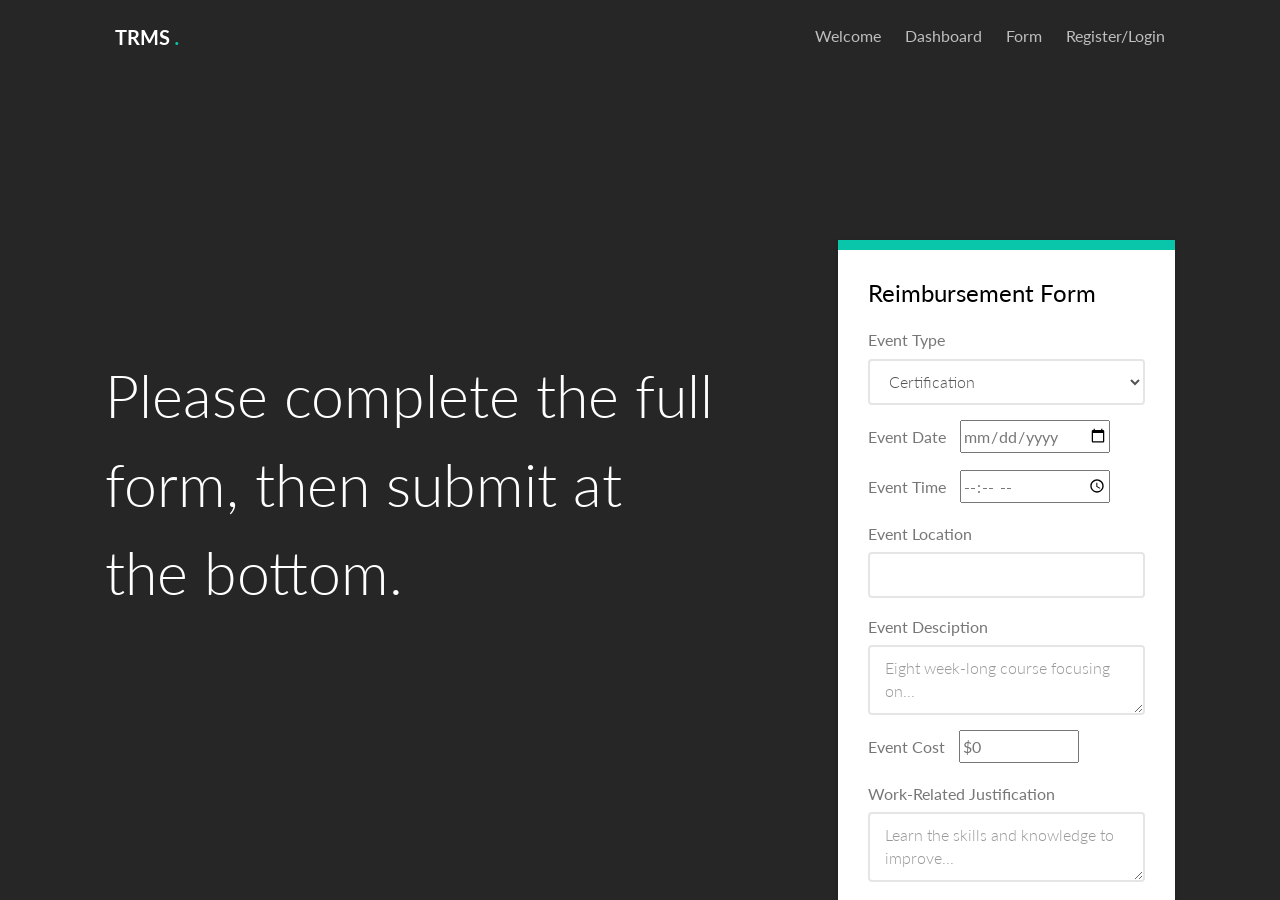
==== src/webapp/form.html @ dc54f85e "Correct Site" ====
<!DOCTYPE HTML>
<!--
	Aesthetic by gettemplates.co
	Twitter: http://twitter.com/gettemplateco
	URL: http://gettemplates.co
-->
<html>

<head>
    <meta charset="utf-8">
    <meta http-equiv="X-UA-Compatible" content="IE=edge">
    <title>TRMS: Reimbursement System</title>
    <meta name="viewport" content="width=device-width, initial-scale=1">
    <meta name="description" content="Free HTML5 Website Template by GetTemplates.co" />
    <meta name="keywords"
        content="free website templates, free html5, free template, free bootstrap, free website template, html5, css3, mobile first, responsive" />
    <meta name="author" content="GetTemplates.co" />

    <link href="https://fonts.googleapis.com/css?family=Lato:300,400,700" rel="stylesheet">

    <!-- Animate.css -->
    <link rel="stylesheet" href="css/animate.css">
    <!-- Icomoon Icon Fonts-->
    <link rel="stylesheet" href="css/icomoon.css">
    <!-- Themify Icons-->
    <link rel="stylesheet" href="css/themify-icons.css">
    <!-- Bootstrap  -->
    <link rel="stylesheet" href="css/bootstrap.css">

    <!-- Theme style  -->
    <link rel="stylesheet" href="css/style.css">

    <!-- Modernizr JS -->
    <script src="js/modernizr-2.6.2.min.js"></script>

</head>

<body style="background-image: url(images/img_bg_2.jpg)">

    <div class="gtco-loader"></div>

    <div id="page">


        <!-- <div class="page-inner"> -->
        <nav class="gtco-nav" role="navigation">
            <div class="gtco-container">

                <div class="row">
                    <div class="col-sm-4 col-xs-12">
                        <div id="gtco-logo"><a href="index.html">TRMS <em>.</em></a></div>
                    </div>
                    <div class="col-xs-8 text-right menu-1">
                        <ul>
                            <li><a href="index.html">Welcome</a></li>
                            <li><a href="destination.html">Dashboard</a></li>
                            <li><a href="form.html">Form</a></li>
                            <li><a href="login.html">Register/Login</a></li>
                        </ul>
                    </div>
                </div>

            </div>
        </nav>

        <header id="gtco-header" class="gtco-cover gtco-cover-md" role="banner">
            <div class="overlay"></div>
            <div class="gtco-container">
                <div class="row">
                    <div class="col-md-12 col-md-offset-0 text-left">
                        <div class="row row-mt-15em">
                            <div class="col-md-7 mt-text animate-box" data-animate-effect="fadeInUp">
                                <h1>Please complete the full form, then submit at the bottom.</h1>
                            </div>
                            <div class="col-md-4 col-md-push-1 animate-box" data-animate-effect="fadeInRight">
                                <div class="form-wrap">
                                    <div class="tab">

                                        <div class="tab-content">
                                            <div class="tab-content-inner active" data-content="signup">
                                                <h3>Reimbursement Form</h3>
                                                <form id="reimbursementForm" action="#">
                                                    <div class="row form-group">
                                                        <div class="col-md-12">
                                                            <label for="eventType">Event Type</label>
                                                            <select name="events" id="eventType" class="form-control">
                                                                <option value="certify">Certification</option>
                                                                <option value="prep">Certification Preparation Classes
                                                                </option>
                                                                <option value="seminar">Seminar</option>
                                                                <option value="training">Technical Training</option>
                                                                <option value="course">University Courses</option>
                                                                <option value="other">Other</option>
                                                            </select>
                                                        </div>
                                                    </div>
                                                    <div class="row form-group">
                                                        <div class="col-md-12">
                                                            <label for="date">Event Date</label>
                                                            <input type="date" id="date"
                                                                style="margin-left: 10px; width: 150px;" required>
                                                            <script>
                                                                date.min = new Date().toISOString().split("T")[0];
                                                            </script>
                                                        </div>
                                                    </div>
                                                    <div class="row form-group">
                                                        <div class="col-md-12">
                                                            <label for="time">Event Time</label>
                                                            <input type="time" id="time"
                                                                style="margin-left: 10px; width: 150px;" required>
                                                        </div>
                                                    </div>
                                                    <div class="row form-group">
                                                        <div class="col-md-12">
                                                            <label for="location">Event Location</label>
                                                            <input type="text" id="location" maxlength="500"
                                                                class="form-control" required>
                                                        </div>
                                                    </div>
                                                    <div class="row form-group">
                                                        <div class="col-md-12">
                                                            <label for="description">Event Desciption</label>
                                                            <textarea id="description"
                                                                placeholder="Eight week-long course focusing on..."
                                                                style="resize: vertical;" maxlength="500"
                                                                class="form-control" required></textarea>
                                                        </div>
                                                    </div>
                                                    <div class="row form-group">
                                                        <div class="col-md-12">
                                                            <label for="cost">Event Cost</label>
                                                            <input type="number" id="cost" placeholder="$0" min="0"
                                                                onchange="estimateCost()"
                                                                style="margin-left: 10px; width: 120px;" required />
                                                            <label id="estimate"></label>
                                                        </div>
                                                    </div>
                                                    <div class="row form-group">
                                                        <div class="col-md-12">
                                                            <label for="justify">Work-Related Justification</label>
                                                            <textarea id="justify"
                                                                placeholder="Learn the skills and knowledge to improve..."
                                                                style="resize: vertical;" maxlength="300"
                                                                class="form-control" required></textarea>
                                                        </div>
                                                    </div>
                                                    <div class="row form-group">
                                                        <div class="col-md-12">
                                                            <label for="gradeFormat">Grading Format</label>
                                                            <textarea id="gradeFormat"
                                                                placeholder="Passing grade is 80%... &#10Grade is pass/fail..."
                                                                style="resize: vertical;" maxlength="100"
                                                                class="form-control" required></textarea>
                                                        </div>
                                                    </div>
                                                    <div class="row form-group">
                                                        <div class="col-md-12">
                                                            <label for="missed">Amount of Work Missed</label>
                                                            <textarea id="missed"
                                                                placeholder="Four days... &#10Every Tuesday for two hours..."
                                                                style="resize: vertical;" maxlength="100"
                                                                class="form-control"></textarea>
                                                        </div>
                                                    </div>
                                                    <div class="row form-group">
                                                        <div class="col-md-12">
                                                            <label for="file">Event Attachment</label>
                                                            <input type="file" id="eventFile" accept=".pdf, .png, .jpeg, .txt, .doc">
                                                        </div>
                                                    </div>
                                                    <div class="row form-group">
                                                            <div class="col-md-12">
                                                                <label for="file">Attach Approvals</label>
                                                                <input type="file" id="file" accept=".msg">
                                                                <label for="approval">Approval Type</label>
                                                                <select id="approval" class="form-control">
                                                                    <option value="sup">Supervisor</option>
                                                                    <option value="dept">Department Head</option>
                                                                    <option value="benco">Benefit Coordinator</option>
                                                                </select>
                                                            </div>
                                                        </div>
                                                    <div class="row form-group">
                                                        <div class="col-md-12">
                                                            <input type="submit" id="submitForm" class="btn btn-primary btn-block"
                                                                value="Submit">
                                                        </div>
                                                    </div>
                                                    <div class="row form-group">
                                                            <div class="col-md-12">
                                                                <p id="errors" style="color: red"></p>
                                                            </div>
                                                        </div>
                                                </form>
                                            </div>
                                        </div>
                                    </div>
                                </div>
                            </div>
                        </div>
                    </div>
                </div>
            </div>
            <br /><br />
        </header>
    </div>

    <!-- Main -->
    <script src="js/TRMSForm.js"></script>

    <!-- jQuery -->
    <script src="js/jquery.min.js"></script>
    <!-- jQuery Easing -->
    <script src="js/jquery.easing.1.3.js"></script>
    <!-- Bootstrap -->
    <script src="js/bootstrap.min.js"></script>
    <!-- Waypoints -->
    <script src="js/jquery.waypoints.min.js"></script>
    <!-- Carousel -->
    <script src="js/owl.carousel.min.js"></script>
    <!-- countTo -->
    <script src="js/jquery.countTo.js"></script>

    <!-- Stellar Parallax -->
    <script src="js/jquery.stellar.min.js"></script>

    <!-- Magnific Popup -->
    <script src="js/jquery.magnific-popup.min.js"></script>
    <script src="js/magnific-popup-options.js"></script>

    <!-- Datepicker -->
    <script src="js/bootstrap-datepicker.min.js"></script>

    <!-- Main -->
    <script src="js/main.js"></script>

</body>

</html>
---- src/webapp/css/icomoon.css ----
@font-face {
  font-family: 'icomoon';
  src:  url('../fonts/icomoon/icomoon.eot?6iuir');
  src:  url('../fonts/icomoon/icomoon.eot?6iuir#iefix') format('embedded-opentype'),
    url('../fonts/icomoon/icomoon.ttf?6iuir') format('truetype'),
    url('../fonts/icomoon/icomoon.woff?6iuir') format('woff'),
    url('../fonts/icomoon/icomoon.svg?6iuir#icomoon') format('svg');
  font-weight: normal;
  font-style: normal;
}

[class^="icon-"], [class*=" icon-"] {
  /* use !important to prevent issues with browser extensions that change fonts */
  font-family: 'icomoon' !important;
  speak: none;
  font-style: normal;
  font-weight: normal;
  font-variant: normal;
  text-transform: none;
  line-height: 1;

  /* Better Font Rendering =========== */
  -webkit-font-smoothing: antialiased;
  -moz-osx-font-smoothing: grayscale;
}

.icon-eye:before {
  content: "\e000";
}
.icon-paper-clip:before {
  content: "\e001";
}
.icon-mail:before {
  content: "\e002";
}
.icon-toggle:before {
  content: "\e003";
}
.icon-layout:before {
  content: "\e004";
}
.icon-link:before {
  content: "\e005";
}
.icon-bell:before {
  content: "\e006";
}
.icon-lock:before {
  content: "\e007";
}
.icon-unlock:before {
  content: "\e008";
}
.icon-ribbon:before {
  content: "\e009";
}
.icon-image:before {
  content: "\e010";
}
.icon-signal:before {
  content: "\e011";
}
.icon-target:before {
  content: "\e012";
}
.icon-clipboard:before {
  content: "\e013";
}
.icon-clock:before {
  content: "\e014";
}
.icon-watch:before {
  content: "\e015";
}
.icon-air-play:before {
  content: "\e016";
}
.icon-camera:before {
  content: "\e017";
}
.icon-video:before {
  content: "\e018";
}
.icon-disc:before {
  content: "\e019";
}
.icon-printer:before {
  content: "\e020";
}
.icon-monitor:before {
  content: "\e021";
}
.icon-server:before {
  content: "\e022";
}
.icon-cog:before {
  content: "\e023";
}
.icon-heart:before {
  content: "\e024";
}
.icon-paragraph:before {
  content: "\e025";
}
.icon-align-justify:before {
  content: "\e026";
}
.icon-align-left:before {
  content: "\e027";
}
.icon-align-center:before {
  content: "\e028";
}
.icon-align-right:before {
  content: "\e029";
}
.icon-book:before {
  content: "\e030";
}
.icon-layers:before {
  content: "\e031";
}
.icon-stack:before {
  content: "\e032";
}
.icon-stack-2:before {
  content: "\e033";
}
.icon-paper:before {
  content: "\e034";
}
.icon-paper-stack:before {
  content: "\e035";
}
.icon-search:before {
  content: "\e036";
}
.icon-zoom-in:before {
  content: "\e037";
}
.icon-zoom-out:before {
  content: "\e038";
}
.icon-reply:before {
  content: "\e039";
}
.icon-circle-plus:before {
  content: "\e040";
}
.icon-circle-minus:before {
  content: "\e041";
}
.icon-circle-check:before {
  content: "\e042";
}
.icon-circle-cross:before {
  content: "\e043";
}
.icon-square-plus:before {
  content: "\e044";
}
.icon-square-minus:before {
  content: "\e045";
}
.icon-square-check:before {
  content: "\e046";
}
.icon-square-cross:before {
  content: "\e047";
}
.icon-microphone:before {
  content: "\e048";
}
.icon-record:before {
  content: "\e049";
}
.icon-skip-back:before {
  content: "\e050";
}
.icon-rewind:before {
  content: "\e051";
}
.icon-play:before {
  content: "\e052";
}
.icon-pause:before {
  content: "\e053";
}
.icon-stop:before {
  content: "\e054";
}
.icon-fast-forward:before {
  content: "\e055";
}
.icon-skip-forward:before {
  content: "\e056";
}
.icon-shuffle:before {
  content: "\e057";
}
.icon-repeat:before {
  content: "\e058";
}
.icon-folder:before {
  content: "\e059";
}
.icon-umbrella:before {
  content: "\e060";
}
.icon-moon:before {
  content: "\e061";
}
.icon-thermometer:before {
  content: "\e062";
}
.icon-drop:before {
  content: "\e063";
}
.icon-sun:before {
  content: "\e064";
}
.icon-cloud:before {
  content: "\e065";
}
.icon-cloud-upload:before {
  content: "\e066";
}
.icon-cloud-download:before {
  content: "\e067";
}
.icon-upload:before {
  content: "\e068";
}
.icon-download:before {
  content: "\e069";
}
.icon-location:before {
  content: "\e070";
}
.icon-location-2:before {
  content: "\e071";
}
.icon-map:before {
  content: "\e072";
}
.icon-battery:before {
  content: "\e073";
}
.icon-head:before {
  content: "\e074";
}
.icon-briefcase:before {
  content: "\e075";
}
.icon-speech-bubble:before {
  content: "\e076";
}
.icon-anchor:before {
  content: "\e077";
}
.icon-globe:before {
  content: "\e078";
}
.icon-box:before {
  content: "\e079";
}
.icon-reload:before {
  content: "\e080";
}
.icon-share:before {
  content: "\e081";
}
.icon-marquee:before {
  content: "\e082";
}
.icon-marquee-plus:before {
  content: "\e083";
}
.icon-marquee-minus:before {
  content: "\e084";
}
.icon-tag:before {
  content: "\e085";
}
.icon-power:before {
  content: "\e086";
}
.icon-command:before {
  content: "\e087";
}
.icon-alt:before {
  content: "\e088";
}
.icon-esc:before {
  content: "\e089";
}
.icon-bar-graph:before {
  content: "\e090";
}
.icon-bar-graph-2:before {
  content: "\e091";
}
.icon-pie-graph:before {
  content: "\e092";
}
.icon-star:before {
  content: "\e093";
}
.icon-arrow-left:before {
  content: "\e094";
}
.icon-arrow-right:before {
  content: "\e095";
}
.icon-arrow-up:before {
  content: "\e096";
}
.icon-arrow-down:before {
  content: "\e097";
}
.icon-volume:before {
  content: "\e098";
}
.icon-mute:before {
  content: "\e099";
}
.icon-content-right:before {
  content: "\e100";
}
.icon-content-left:before {
  content: "\e101";
}
.icon-grid:before {
  content: "\e102";
}
.icon-grid-2:before {
  content: "\e103";
}
.icon-columns:before {
  content: "\e104";
}
.icon-loader:before {
  content: "\e105";
}
.icon-bag:before {
  content: "\e106";
}
.icon-ban:before {
  content: "\e107";
}
.icon-flag:before {
  content: "\e108";
}
.icon-trash:before {
  content: "\e109";
}
.icon-expand:before {
  content: "\e110";
}
.icon-contract:before {
  content: "\e111";
}
.icon-maximize:before {
  content: "\e112";
}
.icon-minimize:before {
  content: "\e113";
}
.icon-plus:before {
  content: "\e114";
}
.icon-minus:before {
  content: "\e115";
}
.icon-check:before {
  content: "\e116";
}
.icon-cross:before {
  content: "\e117";
}
.icon-move:before {
  content: "\e118";
}
.icon-delete:before {
  content: "\e119";
}
.icon-menu:before {
  content: "\e120";
}
.icon-archive:before {
  content: "\e121";
}
.icon-inbox:before {
  content: "\e122";
}
.icon-outbox:before {
  content: "\e123";
}
.icon-file:before {
  content: "\e124";
}
.icon-file-add:before {
  content: "\e125";
}
.icon-file-subtract:before {
  content: "\e126";
}
.icon-help:before {
  content: "\e127";
}
.icon-open:before {
  content: "\e128";
}
.icon-ellipsis:before {
  content: "\e129";
}
.icon-add-to-list:before {
  content: "\e900";
}
.icon-classic-computer:before {
  content: "\e901";
}
.icon-controller-fast-backward:before {
  content: "\e902";
}
.icon-creative-commons-attribution:before {
  content: "\e903";
}
.icon-creative-commons-noderivs:before {
  content: "\e904";
}
.icon-creative-commons-noncommercial-eu:before {
  content: "\e905";
}
.icon-creative-commons-noncommercial-us:before {
  content: "\e906";
}
.icon-creative-commons-public-domain:before {
  content: "\e907";
}
.icon-creative-commons-remix:before {
  content: "\e908";
}
.icon-creative-commons-share:before {
  content: "\e909";
}
.icon-creative-commons-sharealike:before {
  content: "\e90a";
}
.icon-creative-commons:before {
  content: "\e90b";
}
.icon-document-landscape:before {
  content: "\e90c";
}
.icon-remove-user:before {
  content: "\e90d";
}
.icon-warning:before {
  content: "\e90e";
}
.icon-arrow-bold-down:before {
  content: "\e90f";
}
.icon-arrow-bold-left:before {
  content: "\e910";
}
.icon-arrow-bold-right:before {
  content: "\e911";
}
.icon-arrow-bold-up:before {
  content: "\e912";
}
.icon-arrow-down2:before {
  content: "\e913";
}
.icon-arrow-left2:before {
  content: "\e914";
}
.icon-arrow-long-down:before {
  content: "\e915";
}
.icon-arrow-long-left:before {
  content: "\e916";
}
.icon-arrow-long-right:before {
  content: "\e917";
}
.icon-arrow-long-up:before {
  content: "\e918";
}
.icon-arrow-right2:before {
  content: "\e919";
}
.icon-arrow-up2:before {
  content: "\e91a";
}
.icon-arrow-with-circle-down:before {
  content: "\e91b";
}
.icon-arrow-with-circle-left:before {
  content: "\e91c";
}
.icon-arrow-with-circle-right:before {
  content: "\e91d";
}
.icon-arrow-with-circle-up:before {
  content: "\e91e";
}
.icon-bookmark:before {
  content: "\e91f";
}
.icon-bookmarks:before {
  content: "\e920";
}
.icon-chevron-down:before {
  content: "\e921";
}
.icon-chevron-left:before {
  content: "\e922";
}
.icon-chevron-right:before {
  content: "\e923";
}
.icon-chevron-small-down:before {
  content: "\e924";
}
.icon-chevron-small-left:before {
  content: "\e925";
}
.icon-chevron-small-right:before {
  content: "\e926";
}
.icon-chevron-small-up:before {
  content: "\e927";
}
.icon-chevron-thin-down:before {
  content: "\e928";
}
.icon-chevron-thin-left:before {
  content: "\e929";
}
.icon-chevron-thin-right:before {
  content: "\e92a";
}
.icon-chevron-thin-up:before {
  content: "\e92b";
}
.icon-chevron-up:before {
  content: "\e92c";
}
.icon-chevron-with-circle-down:before {
  content: "\e92d";
}
.icon-chevron-with-circle-left:before {
  content: "\e92e";
}
.icon-chevron-with-circle-right:before {
  content: "\e92f";
}
.icon-chevron-with-circle-up:before {
  content: "\e930";
}
.icon-cloud2:before {
  content: "\e931";
}
.icon-controller-fast-forward:before {
  content: "\e932";
}
.icon-controller-jump-to-start:before {
  content: "\e933";
}
.icon-controller-next:before {
  content: "\e934";
}
.icon-controller-paus:before {
  content: "\e935";
}
.icon-controller-play:before {
  content: "\e936";
}
.icon-controller-record:before {
  content: "\e937";
}
.icon-controller-stop:before {
  content: "\e938";
}
.icon-controller-volume:before {
  content: "\e939";
}
.icon-dot-single:before {
  content: "\e93a";
}
.icon-dots-three-horizontal:before {
  content: "\e93b";
}
.icon-dots-three-vertical:before {
  content: "\e93c";
}
.icon-dots-two-horizontal:before {
  content: "\e93d";
}
.icon-dots-two-vertical:before {
  content: "\e93e";
}
.icon-download2:before {
  content: "\e93f";
}
.icon-emoji-flirt:before {
  content: "\e940";
}
.icon-flow-branch:before {
  content: "\e941";
}
.icon-flow-cascade:before {
  content: "\e942";
}
.icon-flow-line:before {
  content: "\e943";
}
.icon-flow-parallel:before {
  content: "\e944";
}
.icon-flow-tree:before {
  content: "\e945";
}
.icon-install:before {
  content: "\e946";
}
.icon-layers2:before {
  content: "\e947";
}
.icon-open-book:before {
  content: "\e948";
}
.icon-resize-100:before {
  content: "\e949";
}
.icon-resize-full-screen:before {
  content: "\e94a";
}
.icon-save:before {
  content: "\e94b";
}
.icon-select-arrows:before {
  content: "\e94c";
}
.icon-sound-mute:before {
  content: "\e94d";
}
.icon-sound:before {
  content: "\e94e";
}
.icon-trash2:before {
  content: "\e94f";
}
.icon-triangle-down:before {
  content: "\e950";
}
.icon-triangle-left:before {
  content: "\e951";
}
.icon-triangle-right:before {
  content: "\e952";
}
.icon-triangle-up:before {
  content: "\e953";
}
.icon-uninstall:before {
  content: "\e954";
}
.icon-upload-to-cloud:before {
  content: "\e955";
}
.icon-upload2:before {
  content: "\e956";
}
.icon-add-user:before {
  content: "\e957";
}
.icon-address:before {
  content: "\e958";
}
.icon-adjust:before {
  content: "\e959";
}
.icon-air:before {
  content: "\e95a";
}
.icon-aircraft-landing:before {
  content: "\e95b";
}
.icon-aircraft-take-off:before {
  content: "\e95c";
}
.icon-aircraft:before {
  content: "\e95d";
}
.icon-align-bottom:before {
  content: "\e95e";
}
.icon-align-horizontal-middle:before {
  content: "\e95f";
}
.icon-align-left2:before {
  content: "\e960";
}
.icon-align-right2:before {
  content: "\e961";
}
.icon-align-top:before {
  content: "\e962";
}
.icon-align-vertical-middle:before {
  content: "\e963";
}
.icon-archive2:before {
  content: "\e964";
}
.icon-area-graph:before {
  content: "\e965";
}
.icon-attachment:before {
  content: "\e966";
}
.icon-awareness-ribbon:before {
  content: "\e967";
}
.icon-back-in-time:before {
  content: "\e968";
}
.icon-back:before {
  content: "\e969";
}
.icon-bar-graph2:before {
  content: "\e96a";
}
.icon-battery2:before {
  content: "\e96b";
}
.icon-beamed-note:before {
  content: "\e96c";
}
.icon-bell2:before {
  content: "\e96d";
}
.icon-blackboard:before {
  content: "\e96e";
}
.icon-block:before {
  content: "\e96f";
}
.icon-book2:before {
  content: "\e970";
}
.icon-bowl:before {
  content: "\e971";
}
.icon-box2:before {
  content: "\e972";
}
.icon-briefcase2:before {
  content: "\e973";
}
.icon-browser:before {
  content: "\e974";
}
.icon-brush:before {
  content: "\e975";
}
.icon-bucket:before {
  content: "\e976";
}
.icon-cake:before {
  content: "\e977";
}
.icon-calculator:before {
  content: "\e978";
}
.icon-calendar:before {
  content: "\e979";
}
.icon-camera2:before {
  content: "\e97a";
}
.icon-ccw:before {
  content: "\e97b";
}
.icon-chat:before {
  content: "\e97c";
}
.icon-check2:before {
  content: "\e97d";
}
.icon-circle-with-cross:before {
  content: "\e97e";
}
.icon-circle-with-minus:before {
  content: "\e97f";
}
.icon-circle-with-plus:before {
  content: "\e980";
}
.icon-circle:before {
  content: "\e981";
}
.icon-circular-graph:before {
  content: "\e982";
}
.icon-clapperboard:before {
  content: "\e983";
}
.icon-clipboard2:before {
  content: "\e984";
}
.icon-clock2:before {
  content: "\e985";
}
.icon-code:before {
  content: "\e986";
}
.icon-cog2:before {
  content: "\e987";
}
.icon-colours:before {
  content: "\e988";
}
.icon-compass:before {
  content: "\e989";
}
.icon-copy:before {
  content: "\e98a";
}
.icon-credit-card:before {
  content: "\e98b";
}
.icon-credit:before {
  content: "\e98c";
}
.icon-cross2:before {
  content: "\e98d";
}
.icon-cup:before {
  content: "\e98e";
}
.icon-cw:before {
  content: "\e98f";
}
.icon-cycle:before {
  content: "\e990";
}
.icon-database:before {
  content: "\e991";
}
.icon-dial-pad:before {
  content: "\e992";
}
.icon-direction:before {
  content: "\e993";
}
.icon-document:before {
  content: "\e994";
}
.icon-documents:before {
  content: "\e995";
}
.icon-drink:before {
  content: "\e996";
}
.icon-drive:before {
  content: "\e997";
}
.icon-drop2:before {
  content: "\e998";
}
.icon-edit:before {
  content: "\e999";
}
.icon-email:before {
  content: "\e99a";
}
.icon-emoji-happy:before {
  content: "\e99b";
}
.icon-emoji-neutral:before {
  content: "\e99c";
}
.icon-emoji-sad:before {
  content: "\e99d";
}
.icon-erase:before {
  content: "\e99e";
}
.icon-eraser:before {
  content: "\e99f";
}
.icon-export:before {
  content: "\e9a0";
}
.icon-eye2:before {
  content: "\e9a1";
}
.icon-feather:before {
  content: "\e9a2";
}
.icon-flag2:before {
  content: "\e9a3";
}
.icon-flash:before {
  content: "\e9a4";
}
.icon-flashlight:before {
  content: "\e9a5";
}
.icon-flat-brush:before {
  content: "\e9a6";
}
.icon-folder-images:before {
  content: "\e9a7";
}
.icon-folder-music:before {
  content: "\e9a8";
}
.icon-folder-video:before {
  content: "\e9a9";
}
.icon-folder2:before {
  content: "\e9aa";
}
.icon-forward:before {
  content: "\e9ab";
}
.icon-funnel:before {
  content: "\e9ac";
}
.icon-game-controller:before {
  content: "\e9ad";
}
.icon-gauge:before {
  content: "\e9ae";
}
.icon-globe2:before {
  content: "\e9af";
}
.icon-graduation-cap:before {
  content: "\e9b0";
}
.icon-grid2:before {
  content: "\e9b1";
}
.icon-hair-cross:before {
  content: "\e9b2";
}
.icon-hand:before {
  content: "\e9b3";
}
.icon-heart-outlined:before {
  content: "\e9b4";
}
.icon-heart2:before {
  content: "\e9b5";
}
.icon-help-with-circle:before {
  content: "\e9b6";
}
.icon-help2:before {
  content: "\e9b7";
}
.icon-home:before {
  content: "\e9b8";
}
.icon-hour-glass:before {
  content: "\e9b9";
}
.icon-image-inverted:before {
  content: "\e9ba";
}
.icon-image2:before {
  content: "\e9bb";
}
.icon-images:before {
  content: "\e9bc";
}
.icon-inbox2:before {
  content: "\e9bd";
}
.icon-infinity:before {
  content: "\e9be";
}
.icon-info-with-circle:before {
  content: "\e9bf";
}
.icon-info:before {
  content: "\e9c0";
}
.icon-key:before {
  content: "\e9c1";
}
.icon-keyboard:before {
  content: "\e9c2";
}
.icon-lab-flask:before {
  content: "\e9c3";
}
.icon-landline:before {
  content: "\e9c4";
}
.icon-language:before {
  content: "\e9c5";
}
.icon-laptop:before {
  content: "\e9c6";
}
.icon-leaf:before {
  content: "\e9c7";
}
.icon-level-down:before {
  content: "\e9c8";
}
.icon-level-up:before {
  content: "\e9c9";
}
.icon-lifebuoy:before {
  content: "\e9ca";
}
.icon-light-bulb:before {
  content: "\e9cb";
}
.icon-light-down:before {
  content: "\e9cc";
}
.icon-light-up:before {
  content: "\e9cd";
}
.icon-line-graph:before {
  content: "\e9ce";
}
.icon-link2:before {
  content: "\e9cf";
}
.icon-list:before {
  content: "\e9d0";
}
.icon-location-pin:before {
  content: "\e9d1";
}
.icon-location2:before {
  content: "\e9d2";
}
.icon-lock-open:before {
  content: "\e9d3";
}
.icon-lock2:before {
  content: "\e9d4";
}
.icon-log-out:before {
  content: "\e9d5";
}
.icon-login:before {
  content: "\e9d6";
}
.icon-loop:before {
  content: "\e9d7";
}
.icon-magnet:before {
  content: "\e9d8";
}
.icon-magnifying-glass:before {
  content: "\e9d9";
}
.icon-mail2:before {
  content: "\e9da";
}
.icon-man:before {
  content: "\e9db";
}
.icon-map2:before {
  content: "\e9dc";
}
.icon-mask:before {
  content: "\e9dd";
}
.icon-medal:before {
  content: "\e9de";
}
.icon-megaphone:before {
  content: "\e9df";
}
.icon-menu2:before {
  content: "\e9e0";
}
.icon-message:before {
  content: "\e9e1";
}
.icon-mic:before {
  content: "\e9e2";
}
.icon-minus2:before {
  content: "\e9e3";
}
.icon-mobile:before {
  content: "\e9e4";
}
.icon-modern-mic:before {
  content: "\e9e5";
}
.icon-moon2:before {
  content: "\e9e6";
}
.icon-mouse:before {
  content: "\e9e7";
}
.icon-music:before {
  content: "\e9e8";
}
.icon-network:before {
  content: "\e9e9";
}
.icon-new-message:before {
  content: "\e9ea";
}
.icon-new:before {
  content: "\e9eb";
}
.icon-news:before {
  content: "\e9ec";
}
.icon-note:before {
  content: "\e9ed";
}
.icon-notification:before {
  content: "\e9ee";
}
.icon-old-mobile:before {
  content: "\e9ef";
}
.icon-old-phone:before {
  content: "\e9f0";
}
.icon-palette:before {
  content: "\e9f1";
}
.icon-paper-plane:before {
  content: "\e9f2";
}
.icon-pencil:before {
  content: "\e9f3";
}
.icon-phone:before {
  content: "\e9f4";
}
.icon-pie-chart:before {
  content: "\e9f5";
}
.icon-pin:before {
  content: "\e9f6";
}
.icon-plus2:before {
  content: "\e9f7";
}
.icon-popup:before {
  content: "\e9f8";
}
.icon-power-plug:before {
  content: "\e9f9";
}
.icon-price-ribbon:before {
  content: "\e9fa";
}
.icon-price-tag:before {
  content: "\e9fb";
}
.icon-print:before {
  content: "\e9fc";
}
.icon-progress-empty:before {
  content: "\e9fd";
}
.icon-progress-full:before {
  content: "\e9fe";
}
.icon-progress-one:before {
  content: "\e9ff";
}
.icon-progress-two:before {
  content: "\ea00";
}
.icon-publish:before {
  content: "\ea01";
}
.icon-quote:before {
  content: "\ea02";
}
.icon-radio:before {
  content: "\ea03";
}
.icon-reply-all:before {
  content: "\ea04";
}
.icon-reply2:before {
  content: "\ea05";
}
.icon-retweet:before {
  content: "\ea06";
}
.icon-rocket:before {
  content: "\ea07";
}
.icon-round-brush:before {
  content: "\ea08";
}
.icon-rss:before {
  content: "\ea09";
}
.icon-ruler:before {
  content: "\ea0a";
}
.icon-scissors:before {
  content: "\ea0b";
}
.icon-share-alternitive:before {
  content: "\ea0c";
}
.icon-share2:before {
  content: "\ea0d";
}
.icon-shareable:before {
  content: "\ea0e";
}
.icon-shield:before {
  content: "\ea0f";
}
.icon-shop:before {
  content: "\ea10";
}
.icon-shopping-bag:before {
  content: "\ea11";
}
.icon-shopping-basket:before {
  content: "\ea12";
}
.icon-shopping-cart:before {
  content: "\ea13";
}
.icon-shuffle2:before {
  content: "\ea14";
}
.icon-signal2:before {
  content: "\ea15";
}
.icon-sound-mix:before {
  content: "\ea16";
}
.icon-sports-club:before {
  content: "\ea17";
}
.icon-spreadsheet:before {
  content: "\ea18";
}
.icon-squared-cross:before {
  content: "\ea19";
}
.icon-squared-minus:before {
  content: "\ea1a";
}
.icon-squared-plus:before {
  content: "\ea1b";
}
.icon-star-outlined:before {
  content: "\ea1c";
}
.icon-star2:before {
  content: "\ea1d";
}
.icon-stopwatch:before {
  content: "\ea1e";
}
.icon-suitcase:before {
  content: "\ea1f";
}
.icon-swap:before {
  content: "\ea20";
}
.icon-sweden:before {
  content: "\ea21";
}
.icon-switch:before {
  content: "\ea22";
}
.icon-tablet:before {
  content: "\ea23";
}
.icon-tag2:before {
  content: "\ea24";
}
.icon-text-document-inverted:before {
  content: "\ea25";
}
.icon-text-document:before {
  content: "\ea26";
}
.icon-text:before {
  content: "\ea27";
}
.icon-thermometer2:before {
  content: "\ea28";
}
.icon-thumbs-down:before {
  content: "\ea29";
}
.icon-thumbs-up:before {
  content: "\ea2a";
}
.icon-thunder-cloud:before {
  content: "\ea2b";
}
.icon-ticket:before {
  content: "\ea2c";
}
.icon-time-slot:before {
  content: "\ea2d";
}
.icon-tools:before {
  content: "\ea2e";
}
.icon-traffic-cone:before {
  content: "\ea2f";
}
.icon-tree:before {
  content: "\ea30";
}
.icon-trophy:before {
  content: "\ea31";
}
.icon-tv:before {
  content: "\ea32";
}
.icon-typing:before {
  content: "\ea33";
}
.icon-unread:before {
  content: "\ea34";
}
.icon-untag:before {
  content: "\ea35";
}
.icon-user:before {
  content: "\ea36";
}
.icon-users:before {
  content: "\ea37";
}
.icon-v-card:before {
  content: "\ea38";
}
.icon-video2:before {
  content: "\ea39";
}
.icon-vinyl:before {
  content: "\ea3a";
}
.icon-voicemail:before {
  content: "\ea3b";
}
.icon-wallet:before {
  content: "\ea3c";
}
.icon-water:before {
  content: "\ea3d";
}
.icon-px-with-circle:before {
  content: "\ea3e";
}
.icon-px:before {
  content: "\ea3f";
}
.icon-basecamp:before {
  content: "\ea40";
}
.icon-behance:before {
  content: "\ea41";
}
.icon-creative-cloud:before {
  content: "\ea42";
}
.icon-dropbox:before {
  content: "\ea43";
}
.icon-evernote:before {
  content: "\ea44";
}
.icon-flattr:before {
  content: "\ea45";
}
.icon-foursquare:before {
  content: "\ea46";
}
.icon-google-drive:before {
  content: "\ea47";
}
.icon-google-hangouts:before {
  content: "\ea48";
}
.icon-grooveshark:before {
  content: "\ea49";
}
.icon-icloud:before {
  content: "\ea4a";
}
.icon-mixi:before {
  content: "\ea4b";
}
.icon-onedrive:before {
  content: "\ea4c";
}
.icon-paypal:before {
  content: "\ea4d";
}
.icon-picasa:before {
  content: "\ea4e";
}
.icon-qq:before {
  content: "\ea4f";
}
.icon-rdio-with-circle:before {
  content: "\ea50";
}
.icon-renren:before {
  content: "\ea51";
}
.icon-scribd:before {
  content: "\ea52";
}
.icon-sina-weibo:before {
  content: "\ea53";
}
.icon-skype-with-circle:before {
  content: "\ea54";
}
.icon-skype:before {
  content: "\ea55";
}
.icon-slideshare:before {
  content: "\ea56";
}
.icon-smashing:before {
  content: "\ea57";
}
.icon-soundcloud:before {
  content: "\ea58";
}
.icon-spotify-with-circle:before {
  content: "\ea59";
}
.icon-spotify:before {
  content: "\ea5a";
}
.icon-swarm:before {
  content: "\ea5b";
}
.icon-vine-with-circle:before {
  content: "\ea5c";
}
.icon-vine:before {
  content: "\ea5d";
}
.icon-vk-alternitive:before {
  content: "\ea5e";
}
.icon-vk-with-circle:before {
  content: "\ea5f";
}
.icon-vk:before {
  content: "\ea60";
}
.icon-xing-with-circle:before {
  content: "\ea61";
}
.icon-xing:before {
  content: "\ea62";
}
.icon-yelp:before {
  content: "\ea63";
}
.icon-dribbble-with-circle:before {
  content: "\ea64";
}
.icon-dribbble:before {
  content: "\ea65";
}
.icon-facebook-with-circle:before {
  content: "\ea66";
}
.icon-facebook:before {
  content: "\ea67";
}
.icon-flickr-with-circle:before {
  content: "\ea68";
}
.icon-flickr:before {
  content: "\ea69";
}
.icon-github-with-circle:before {
  content: "\ea6a";
}
.icon-github:before {
  content: "\ea6b";
}
.icon-google-with-circle:before {
  content: "\ea6c";
}
.icon-google:before {
  content: "\ea6d";
}
.icon-instagram-with-circle:before {
  content: "\ea6e";
}
.icon-instagram:before {
  content: "\ea6f";
}
.icon-lastfm-with-circle:before {
  content: "\ea70";
}
.icon-lastfm:before {
  content: "\ea71";
}
.icon-linkedin-with-circle:before {
  content: "\ea72";
}
.icon-linkedin:before {
  content: "\ea73";
}
.icon-pinterest-with-circle:before {
  content: "\ea74";
}
.icon-pinterest:before {
  content: "\ea75";
}
.icon-rdio:before {
  content: "\ea76";
}
.icon-stumbleupon-with-circle:before {
  content: "\ea77";
}
.icon-stumbleupon:before {
  content: "\ea78";
}
.icon-tumblr-with-circle:before {
  content: "\ea79";
}
.icon-tumblr:before {
  content: "\ea7a";
}
.icon-twitter-with-circle:before {
  content: "\ea7b";
}
.icon-twitter:before {
  content: "\ea7c";
}
.icon-vimeo-with-circle:before {
  content: "\ea7d";
}
.icon-vimeo:before {
  content: "\ea7e";
}
.icon-youtube-with-circle:before {
  content: "\ea7f";
}
.icon-youtube:before {
  content: "\ea80";
}
---- src/webapp/css/themify-icons.css ----
@font-face {
	font-family: 'themify';
	src:url('../fonts/themify-icons/themify.eot?-fvbane');
	src:url('../fonts/themify-icons/themify.eot?#iefix-fvbane') format('embedded-opentype'),
		url('../fonts/themify-icons/themify.woff?-fvbane') format('woff'),
		url('../fonts/themify-icons/themify.ttf?-fvbane') format('truetype'),
		url('../fonts/themify-icons/themify.svg?-fvbane#themify') format('svg');
	font-weight: normal;
	font-style: normal;
}

[class^="ti-"], [class*=" ti-"] {
	font-family: 'themify';
	speak: none;
	font-style: normal;
	font-weight: normal;
	font-variant: normal;
	text-transform: none;
	line-height: 1;

	/* Better Font Rendering =========== */
	-webkit-font-smoothing: antialiased;
	-moz-osx-font-smoothing: grayscale;
}

.ti-wand:before {
	content: "\e600";
}
.ti-volume:before {
	content: "\e601";
}
.ti-user:before {
	content: "\e602";
}
.ti-unlock:before {
	content: "\e603";
}
.ti-unlink:before {
	content: "\e604";
}
.ti-trash:before {
	content: "\e605";
}
.ti-thought:before {
	content: "\e606";
}
.ti-target:before {
	content: "\e607";
}
.ti-tag:before {
	content: "\e608";
}
.ti-tablet:before {
	content: "\e609";
}
.ti-star:before {
	content: "\e60a";
}
.ti-spray:before {
	content: "\e60b";
}
.ti-signal:before {
	content: "\e60c";
}
.ti-shopping-cart:before {
	content: "\e60d";
}
.ti-shopping-cart-full:before {
	content: "\e60e";
}
.ti-settings:before {
	content: "\e60f";
}
.ti-search:before {
	content: "\e610";
}
.ti-zoom-in:before {
	content: "\e611";
}
.ti-zoom-out:before {
	content: "\e612";
}
.ti-cut:before {
	content: "\e613";
}
.ti-ruler:before {
	content: "\e614";
}
.ti-ruler-pencil:before {
	content: "\e615";
}
.ti-ruler-alt:before {
	content: "\e616";
}
.ti-bookmark:before {
	content: "\e617";
}
.ti-bookmark-alt:before {
	content: "\e618";
}
.ti-reload:before {
	content: "\e619";
}
.ti-plus:before {
	content: "\e61a";
}
.ti-pin:before {
	content: "\e61b";
}
.ti-pencil:before {
	content: "\e61c";
}
.ti-pencil-alt:before {
	content: "\e61d";
}
.ti-paint-roller:before {
	content: "\e61e";
}
.ti-paint-bucket:before {
	content: "\e61f";
}
.ti-na:before {
	content: "\e620";
}
.ti-mobile:before {
	content: "\e621";
}
.ti-minus:before {
	content: "\e622";
}
.ti-medall:before {
	content: "\e623";
}
.ti-medall-alt:before {
	content: "\e624";
}
.ti-marker:before {
	content: "\e625";
}
.ti-marker-alt:before {
	content: "\e626";
}
.ti-arrow-up:before {
	content: "\e627";
}
.ti-arrow-right:before {
	content: "\e628";
}
.ti-arrow-left:before {
	content: "\e629";
}
.ti-arrow-down:before {
	content: "\e62a";
}
.ti-lock:before {
	content: "\e62b";
}
.ti-location-arrow:before {
	content: "\e62c";
}
.ti-link:before {
	content: "\e62d";
}
.ti-layout:before {
	content: "\e62e";
}
.ti-layers:before {
	content: "\e62f";
}
.ti-layers-alt:before {
	content: "\e630";
}
.ti-key:before {
	content: "\e631";
}
.ti-import:before {
	content: "\e632";
}
.ti-image:before {
	content: "\e633";
}
.ti-heart:before {
	content: "\e634";
}
.ti-heart-broken:before {
	content: "\e635";
}
.ti-hand-stop:before {
	content: "\e636";
}
.ti-hand-open:before {
	content: "\e637";
}
.ti-hand-drag:before {
	content: "\e638";
}
.ti-folder:before {
	content: "\e639";
}
.ti-flag:before {
	content: "\e63a";
}
.ti-flag-alt:before {
	content: "\e63b";
}
.ti-flag-alt-2:before {
	content: "\e63c";
}
.ti-eye:before {
	content: "\e63d";
}
.ti-export:before {
	content: "\e63e";
}
.ti-exchange-vertical:before {
	content: "\e63f";
}
.ti-desktop:before {
	content: "\e640";
}
.ti-cup:before {
	content: "\e641";
}
.ti-crown:before {
	content: "\e642";
}
.ti-comments:before {
	content: "\e643";
}
.ti-comment:before {
	content: "\e644";
}
.ti-comment-alt:before {
	content: "\e645";
}
.ti-close:before {
	content: "\e646";
}
.ti-clip:before {
	content: "\e647";
}
.ti-angle-up:before {
	content: "\e648";
}
.ti-angle-right:before {
	content: "\e649";
}
.ti-angle-left:before {
	content: "\e64a";
}
.ti-angle-down:before {
	content: "\e64b";
}
.ti-check:before {
	content: "\e64c";
}
.ti-check-box:before {
	content: "\e64d";
}
.ti-camera:before {
	content: "\e64e";
}
.ti-announcement:before {
	content: "\e64f";
}
.ti-brush:before {
	content: "\e650";
}
.ti-briefcase:before {
	content: "\e651";
}
.ti-bolt:before {
	content: "\e652";
}
.ti-bolt-alt:before {
	content: "\e653";
}
.ti-blackboard:before {
	content: "\e654";
}
.ti-bag:before {
	content: "\e655";
}
.ti-move:before {
	content: "\e656";
}
.ti-arrows-vertical:before {
	content: "\e657";
}
.ti-arrows-horizontal:before {
	content: "\e658";
}
.ti-fullscreen:before {
	content: "\e659";
}
.ti-arrow-top-right:before {
	content: "\e65a";
}
.ti-arrow-top-left:before {
	content: "\e65b";
}
.ti-arrow-circle-up:before {
	content: "\e65c";
}
.ti-arrow-circle-right:before {
	content: "\e65d";
}
.ti-arrow-circle-left:before {
	content: "\e65e";
}
.ti-arrow-circle-down:before {
	content: "\e65f";
}
.ti-angle-double-up:before {
	content: "\e660";
}
.ti-angle-double-right:before {
	content: "\e661";
}
.ti-angle-double-left:before {
	content: "\e662";
}
.ti-angle-double-down:before {
	content: "\e663";
}
.ti-zip:before {
	content: "\e664";
}
.ti-world:before {
	content: "\e665";
}
.ti-wheelchair:before {
	content: "\e666";
}
.ti-view-list:before {
	content: "\e667";
}
.ti-view-list-alt:before {
	content: "\e668";
}
.ti-view-grid:before {
	content: "\e669";
}
.ti-uppercase:before {
	content: "\e66a";
}
.ti-upload:before {
	content: "\e66b";
}
.ti-underline:before {
	content: "\e66c";
}
.ti-truck:before {
	content: "\e66d";
}
.ti-timer:before {
	content: "\e66e";
}
.ti-ticket:before {
	content: "\e66f";
}
.ti-thumb-up:before {
	content: "\e670";
}
.ti-thumb-down:before {
	content: "\e671";
}
.ti-text:before {
	content: "\e672";
}
.ti-stats-up:before {
	content: "\e673";
}
.ti-stats-down:before {
	content: "\e674";
}
.ti-split-v:before {
	content: "\e675";
}
.ti-split-h:before {
	content: "\e676";
}
.ti-smallcap:before {
	content: "\e677";
}
.ti-shine:before {
	content: "\e678";
}
.ti-shift-right:before {
	content: "\e679";
}
.ti-shift-left:before {
	content: "\e67a";
}
.ti-shield:before {
	content: "\e67b";
}
.ti-notepad:before {
	content: "\e67c";
}
.ti-server:before {
	content: "\e67d";
}
.ti-quote-right:before {
	content: "\e67e";
}
.ti-quote-left:before {
	content: "\e67f";
}
.ti-pulse:before {
	content: "\e680";
}
.ti-printer:before {
	content: "\e681";
}
.ti-power-off:before {
	content: "\e682";
}
.ti-plug:before {
	content: "\e683";
}
.ti-pie-chart:before {
	content: "\e684";
}
.ti-paragraph:before {
	content: "\e685";
}
.ti-panel:before {
	content: "\e686";
}
.ti-package:before {
	content: "\e687";
}
.ti-music:before {
	content: "\e688";
}
.ti-music-alt:before {
	content: "\e689";
}
.ti-mouse:before {
	content: "\e68a";
}
.ti-mouse-alt:before {
	content: "\e68b";
}
.ti-money:before {
	content: "\e68c";
}
.ti-microphone:before {
	content: "\e68d";
}
.ti-menu:before {
	content: "\e68e";
}
.ti-menu-alt:before {
	content: "\e68f";
}
.ti-map:before {
	content: "\e690";
}
.ti-map-alt:before {
	content: "\e691";
}
.ti-loop:before {
	content: "\e692";
}
.ti-location-pin:before {
	content: "\e693";
}
.ti-list:before {
	content: "\e694";
}
.ti-light-bulb:before {
	content: "\e695";
}
.ti-Italic:before {
	content: "\e696";
}
.ti-info:before {
	content: "\e697";
}
.ti-infinite:before {
	content: "\e698";
}
.ti-id-badge:before {
	content: "\e699";
}
.ti-hummer:before {
	content: "\e69a";
}
.ti-home:before {
	content: "\e69b";
}
.ti-help:before {
	content: "\e69c";
}
.ti-headphone:before {
	content: "\e69d";
}
.ti-harddrives:before {
	content: "\e69e";
}
.ti-harddrive:before {
	content: "\e69f";
}
.ti-gift:before {
	content: "\e6a0";
}
.ti-game:before {
	content: "\e6a1";
}
.ti-filter:before {
	content: "\e6a2";
}
.ti-files:before {
	content: "\e6a3";
}
.ti-file:before {
	content: "\e6a4";
}
.ti-eraser:before {
	content: "\e6a5";
}
.ti-envelope:before {
	content: "\e6a6";
}
.ti-download:before {
	content: "\e6a7";
}
.ti-direction:before {
	content: "\e6a8";
}
.ti-direction-alt:before {
	content: "\e6a9";
}
.ti-dashboard:before {
	content: "\e6aa";
}
.ti-control-stop:before {
	content: "\e6ab";
}
.ti-control-shuffle:before {
	content: "\e6ac";
}
.ti-control-play:before {
	content: "\e6ad";
}
.ti-control-pause:before {
	content: "\e6ae";
}
.ti-control-forward:before {
	content: "\e6af";
}
.ti-control-backward:before {
	content: "\e6b0";
}
.ti-cloud:before {
	content: "\e6b1";
}
.ti-cloud-up:before {
	content: "\e6b2";
}
.ti-cloud-down:before {
	content: "\e6b3";
}
.ti-clipboard:before {
	content: "\e6b4";
}
.ti-car:before {
	content: "\e6b5";
}
.ti-calendar:before {
	content: "\e6b6";
}
.ti-book:before {
	content: "\e6b7";
}
.ti-bell:before {
	content: "\e6b8";
}
.ti-basketball:before {
	content: "\e6b9";
}
.ti-bar-chart:before {
	content: "\e6ba";
}
.ti-bar-chart-alt:before {
	content: "\e6bb";
}
.ti-back-right:before {
	content: "\e6bc";
}
.ti-back-left:before {
	content: "\e6bd";
}
.ti-arrows-corner:before {
	content: "\e6be";
}
.ti-archive:before {
	content: "\e6bf";
}
.ti-anchor:before {
	content: "\e6c0";
}
.ti-align-right:before {
	content: "\e6c1";
}
.ti-align-left:before {
	content: "\e6c2";
}
.ti-align-justify:before {
	content: "\e6c3";
}
.ti-align-center:before {
	content: "\e6c4";
}
.ti-alert:before {
	content: "\e6c5";
}
.ti-alarm-clock:before {
	content: "\e6c6";
}
.ti-agenda:before {
	content: "\e6c7";
}
.ti-write:before {
	content: "\e6c8";
}
.ti-window:before {
	content: "\e6c9";
}
.ti-widgetized:before {
	content: "\e6ca";
}
.ti-widget:before {
	content: "\e6cb";
}
.ti-widget-alt:before {
	content: "\e6cc";
}
.ti-wallet:before {
	content: "\e6cd";
}
.ti-video-clapper:before {
	content: "\e6ce";
}
.ti-video-camera:before {
	content: "\e6cf";
}
.ti-vector:before {
	content: "\e6d0";
}
.ti-themify-logo:before {
	content: "\e6d1";
}
.ti-themify-favicon:before {
	content: "\e6d2";
}
.ti-themify-favicon-alt:before {
	content: "\e6d3";
}
.ti-support:before {
	content: "\e6d4";
}
.ti-stamp:before {
	content: "\e6d5";
}
.ti-split-v-alt:before {
	content: "\e6d6";
}
.ti-slice:before {
	content: "\e6d7";
}
.ti-shortcode:before {
	content: "\e6d8";
}
.ti-shift-right-alt:before {
	content: "\e6d9";
}
.ti-shift-left-alt:before {
	content: "\e6da";
}
.ti-ruler-alt-2:before {
	content: "\e6db";
}
.ti-receipt:before {
	content: "\e6dc";
}
.ti-pin2:before {
	content: "\e6dd";
}
.ti-pin-alt:before {
	content: "\e6de";
}
.ti-pencil-alt2:before {
	content: "\e6df";
}
.ti-palette:before {
	content: "\e6e0";
}
.ti-more:before {
	content: "\e6e1";
}
.ti-more-alt:before {
	content: "\e6e2";
}
.ti-microphone-alt:before {
	content: "\e6e3";
}
.ti-magnet:before {
	content: "\e6e4";
}
.ti-line-double:before {
	content: "\e6e5";
}
.ti-line-dotted:before {
	content: "\e6e6";
}
.ti-line-dashed:before {
	content: "\e6e7";
}
.ti-layout-width-full:before {
	content: "\e6e8";
}
.ti-layout-width-default:before {
	content: "\e6e9";
}
.ti-layout-width-default-alt:before {
	content: "\e6ea";
}
.ti-layout-tab:before {
	content: "\e6eb";
}
.ti-layout-tab-window:before {
	content: "\e6ec";
}
.ti-layout-tab-v:before {
	content: "\e6ed";
}
.ti-layout-tab-min:before {
	content: "\e6ee";
}
.ti-layout-slider:before {
	content: "\e6ef";
}
.ti-layout-slider-alt:before {
	content: "\e6f0";
}
.ti-layout-sidebar-right:before {
	content: "\e6f1";
}
.ti-layout-sidebar-none:before {
	content: "\e6f2";
}
.ti-layout-sidebar-left:before {
	content: "\e6f3";
}
.ti-layout-placeholder:before {
	content: "\e6f4";
}
.ti-layout-menu:before {
	content: "\e6f5";
}
.ti-layout-menu-v:before {
	content: "\e6f6";
}
.ti-layout-menu-separated:before {
	content: "\e6f7";
}
.ti-layout-menu-full:before {
	content: "\e6f8";
}
.ti-layout-media-right-alt:before {
	content: "\e6f9";
}
.ti-layout-media-right:before {
	content: "\e6fa";
}
.ti-layout-media-overlay:before {
	content: "\e6fb";
}
.ti-layout-media-overlay-alt:before {
	content: "\e6fc";
}
.ti-layout-media-overlay-alt-2:before {
	content: "\e6fd";
}
.ti-layout-media-left-alt:before {
	content: "\e6fe";
}
.ti-layout-media-left:before {
	content: "\e6ff";
}
.ti-layout-media-center-alt:before {
	content: "\e700";
}
.ti-layout-media-center:before {
	content: "\e701";
}
.ti-layout-list-thumb:before {
	content: "\e702";
}
.ti-layout-list-thumb-alt:before {
	content: "\e703";
}
.ti-layout-list-post:before {
	content: "\e704";
}
.ti-layout-list-large-image:before {
	content: "\e705";
}
.ti-layout-line-solid:before {
	content: "\e706";
}
.ti-layout-grid4:before {
	content: "\e707";
}
.ti-layout-grid3:before {
	content: "\e708";
}
.ti-layout-grid2:before {
	content: "\e709";
}
.ti-layout-grid2-thumb:before {
	content: "\e70a";
}
.ti-layout-cta-right:before {
	content: "\e70b";
}
.ti-layout-cta-left:before {
	content: "\e70c";
}
.ti-layout-cta-center:before {
	content: "\e70d";
}
.ti-layout-cta-btn-right:before {
	content: "\e70e";
}
.ti-layout-cta-btn-left:before {
	content: "\e70f";
}
.ti-layout-column4:before {
	content: "\e710";
}
.ti-layout-column3:before {
	content: "\e711";
}
.ti-layout-column2:before {
	content: "\e712";
}
.ti-layout-accordion-separated:before {
	content: "\e713";
}
.ti-layout-accordion-merged:before {
	content: "\e714";
}
.ti-layout-accordion-list:before {
	content: "\e715";
}
.ti-ink-pen:before {
	content: "\e716";
}
.ti-info-alt:before {
	content: "\e717";
}
.ti-help-alt:before {
	content: "\e718";
}
.ti-headphone-alt:before {
	content: "\e719";
}
.ti-hand-point-up:before {
	content: "\e71a";
}
.ti-hand-point-right:before {
	content: "\e71b";
}
.ti-hand-point-left:before {
	content: "\e71c";
}
.ti-hand-point-down:before {
	content: "\e71d";
}
.ti-gallery:before {
	content: "\e71e";
}
.ti-face-smile:before {
	content: "\e71f";
}
.ti-face-sad:before {
	content: "\e720";
}
.ti-credit-card:before {
	content: "\e721";
}
.ti-control-skip-forward:before {
	content: "\e722";
}
.ti-control-skip-backward:before {
	content: "\e723";
}
.ti-control-record:before {
	content: "\e724";
}
.ti-control-eject:before {
	content: "\e725";
}
.ti-comments-smiley:before {
	content: "\e726";
}
.ti-brush-alt:before {
	content: "\e727";
}
.ti-youtube:before {
	content: "\e728";
}
.ti-vimeo:before {
	content: "\e729";
}
.ti-twitter:before {
	content: "\e72a";
}
.ti-time:before {
	content: "\e72b";
}
.ti-tumblr:before {
	content: "\e72c";
}
.ti-skype:before {
	content: "\e72d";
}
.ti-share:before {
	content: "\e72e";
}
.ti-share-alt:before {
	content: "\e72f";
}
.ti-rocket:before {
	content: "\e730";
}
.ti-pinterest:before {
	content: "\e731";
}
.ti-new-window:before {
	content: "\e732";
}
.ti-microsoft:before {
	content: "\e733";
}
.ti-list-ol:before {
	content: "\e734";
}
.ti-linkedin:before {
	content: "\e735";
}
.ti-layout-sidebar-2:before {
	content: "\e736";
}
.ti-layout-grid4-alt:before {
	content: "\e737";
}
.ti-layout-grid3-alt:before {
	content: "\e738";
}
.ti-layout-grid2-alt:before {
	content: "\e739";
}
.ti-layout-column4-alt:before {
	content: "\e73a";
}
.ti-layout-column3-alt:before {
	content: "\e73b";
}
.ti-layout-column2-alt:before {
	content: "\e73c";
}
.ti-instagram:before {
	content: "\e73d";
}
.ti-google:before {
	content: "\e73e";
}
.ti-github:before {
	content: "\e73f";
}
.ti-flickr:before {
	content: "\e740";
}
.ti-facebook:before {
	content: "\e741";
}
.ti-dropbox:before {
	content: "\e742";
}
.ti-dribbble:before {
	content: "\e743";
}
.ti-apple:before {
	content: "\e744";
}
.ti-android:before {
	content: "\e745";
}
.ti-save:before {
	content: "\e746";
}
.ti-save-alt:before {
	content: "\e747";
}
.ti-yahoo:before {
	content: "\e748";
}
.ti-wordpress:before {
	content: "\e749";
}
.ti-vimeo-alt:before {
	content: "\e74a";
}
.ti-twitter-alt:before {
	content: "\e74b";
}
.ti-tumblr-alt:before {
	content: "\e74c";
}
.ti-trello:before {
	content: "\e74d";
}
.ti-stack-overflow:before {
	content: "\e74e";
}
.ti-soundcloud:before {
	content: "\e74f";
}
.ti-sharethis:before {
	content: "\e750";
}
.ti-sharethis-alt:before {
	content: "\e751";
}
.ti-reddit:before {
	content: "\e752";
}
.ti-pinterest-alt:before {
	content: "\e753";
}
.ti-microsoft-alt:before {
	content: "\e754";
}
.ti-linux:before {
	content: "\e755";
}
.ti-jsfiddle:before {
	content: "\e756";
}
.ti-joomla:before {
	content: "\e757";
}
.ti-html5:before {
	content: "\e758";
}
.ti-flickr-alt:before {
	content: "\e759";
}
.ti-email:before {
	content: "\e75a";
}
.ti-drupal:before {
	content: "\e75b";
}
.ti-dropbox-alt:before {
	content: "\e75c";
}
.ti-css3:before {
	content: "\e75d";
}
.ti-rss:before {
	content: "\e75e";
}
.ti-rss-alt:before {
	content: "\e75f";
}
---- src/webapp/css/style.css ----
@font-face {
  font-family: 'icomoon';
  src: url("../fonts/icomoon/icomoon.eot?srf3rx");
  src: url("../fonts/icomoon/icomoon.eot?srf3rx#iefix") format("embedded-opentype"), url("../fonts/icomoon/icomoon.ttf?srf3rx") format("truetype"), url("../fonts/icomoon/icomoon.woff?srf3rx") format("woff"), url("../fonts/icomoon/icomoon.svg?srf3rx#icomoon") format("svg");
  font-weight: normal;
  font-style: normal;
}
/* =======================================================
*
* 	Template Style 
*
* ======================================================= */
body {
  font-family: "Lato", Arial, sans-serif;
  font-weight: 400;
  font-size: 16px;
  line-height: 1.7;
  color: #777;
  background: #fff;
}

#page {
  position: relative;
  overflow-x: hidden;
  width: 100%;
  height: 100%;
  -webkit-transition: 0.5s;
  -o-transition: 0.5s;
  transition: 0.5s;
}
.offcanvas #page {
  overflow: hidden;
  position: absolute;
}
.offcanvas #page:after {
  -webkit-transition: 2s;
  -o-transition: 2s;
  transition: 2s;
  position: absolute;
  top: 0;
  right: 0;
  bottom: 0;
  left: 0;
  z-index: 101;
  background: rgba(0, 0, 0, 0.7);
  content: "";
}

a {
  color: #09C6AB;
  -webkit-transition: 0.5s;
  -o-transition: 0.5s;
  transition: 0.5s;
}
a:hover, a:active, a:focus {
  color: #09C6AB;
  outline: none;
  text-decoration: none;
}

p {
  margin-bottom: 20px;
}

h1, h2, h3, h4, h5, h6, figure {
  color: #000;
  font-family: "Lato", Arial, sans-serif;
  font-weight: 400;
  margin: 0 0 20px 0;
}

::-webkit-selection {
  color: #fff;
  background: #09C6AB;
}

::-moz-selection {
  color: #fff;
  background: #09C6AB;
}

::selection {
  color: #fff;
  background: #09C6AB;
}

.gtco-container {
  max-width: 1100px;
  position: relative;
  margin: 0 auto;
  padding-left: 15px;
  padding-right: 15px;
}

.gtco-nav {
  position: absolute;
  top: 0;
  left: 0;
  margin: 0;
  padding: 0;
  width: 100%;
  padding: 20px 0;
  z-index: 1001;
}
@media screen and (max-width: 768px) {
  .gtco-nav {
    padding: 20px 0;
  }
}
.gtco-nav #gtco-logo {
  font-size: 20px;
  margin: 0;
  padding: 0;
  text-transform: uppercase;
  font-weight: bold;
}
.gtco-nav #gtco-logo em {
  color: #09C6AB;
}
.gtco-nav a {
  padding: 5px 10px;
  color: #fff;
}
@media screen and (max-width: 768px) {
  .gtco-nav .menu-1, .gtco-nav .menu-2 {
    display: none;
  }
}
.gtco-nav ul {
  padding: 0;
  margin: 2px 0 0 0;
}
.gtco-nav ul li {
  padding: 0;
  margin: 0;
  list-style: none;
  display: inline;
}
.gtco-nav ul li a {
  font-size: 16px;
  padding: 30px 10px;
  color: rgba(255, 255, 255, 0.7);
  -webkit-transition: 0.3s;
  -o-transition: 0.3s;
  transition: 0.3s;
}
.gtco-nav ul li a:hover, .gtco-nav ul li a:focus, .gtco-nav ul li a:active {
  color: white;
}
.gtco-nav ul li.has-dropdown {
  position: relative;
}
.gtco-nav ul li.has-dropdown .dropdown {
  width: 130px;
  -webkit-box-shadow: 0px 4px 5px 0px rgba(0, 0, 0, 0.15);
  -moz-box-shadow: 0px 4px 5px 0px rgba(0, 0, 0, 0.15);
  box-shadow: 0px 4px 5px 0px rgba(0, 0, 0, 0.15);
  z-index: 1002;
  visibility: hidden;
  opacity: 0;
  position: absolute;
  top: 40px;
  left: 0;
  text-align: left;
  background: #fff;
  padding: 20px;
  -webkit-border-radius: 4px;
  -moz-border-radius: 4px;
  -ms-border-radius: 4px;
  border-radius: 4px;
  -webkit-transition: 0s;
  -o-transition: 0s;
  transition: 0s;
}
.gtco-nav ul li.has-dropdown .dropdown:before {
  bottom: 100%;
  left: 40px;
  border: solid transparent;
  content: " ";
  height: 0;
  width: 0;
  position: absolute;
  pointer-events: none;
  border-bottom-color: #fff;
  border-width: 8px;
  margin-left: -8px;
}
.gtco-nav ul li.has-dropdown .dropdown li {
  display: block;
  margin-bottom: 7px;
}
.gtco-nav ul li.has-dropdown .dropdown li:last-child {
  margin-bottom: 0;
}
.gtco-nav ul li.has-dropdown .dropdown li a {
  padding: 2px 0;
  display: block;
  color: #999999;
  line-height: 1.2;
  text-transform: none;
  font-size: 15px;
}
.gtco-nav ul li.has-dropdown .dropdown li a:hover {
  color: #09C6AB;
}
.gtco-nav ul li.has-dropdown .dropdown li.active > a {
  color: #000 !important;
}
.gtco-nav ul li.has-dropdown:hover a, .gtco-nav ul li.has-dropdown:focus a {
  color: #fff;
}
.gtco-nav ul li.btn-cta a {
  color: #09C6AB;
}
.gtco-nav ul li.btn-cta a span {
  border: 2px solid rgba(255, 255, 255, 0.5);
  padding: 4px 20px;
  color: #fff;
  display: -moz-inline-stack;
  display: inline-block;
  zoom: 1;
  *display: inline;
  -webkit-transition: 0.3s;
  -o-transition: 0.3s;
  transition: 0.3s;
  -webkit-border-radius: 7px;
  -moz-border-radius: 7px;
  -ms-border-radius: 7px;
  border-radius: 7px;
}
.gtco-nav ul li.btn-cta a:hover span {
  background: #fff;
  color: #09C6AB;
}
.gtco-nav ul li.active > a {
  color: #fff !important;
}

#gtco-header {
  background: #4d4d4d;
}
@media screen and (max-width: 992px) {
  #gtco-header.gtco-cover {
    height: inherit !important;
    padding: 3em 0 !important;
  }
}
@media screen and (max-width: 480px) {
  #gtco-header .text-left {
    text-align: center !important;
  }
}
@media screen and (max-width: 480px) {
  #gtco-header .btn {
    display: block;
    width: 100%;
  }
}
#gtco-header .mt-text {
  margin-top: 7em;
  margin-bottom: 3em;
}
@media screen and (max-width: 768px) {
  #gtco-header .mt-text {
    margin-top: 0;
  }
}
#gtco-header .intro-text-small {
  font-size: 14px;
  text-transform: uppercase;
  color: rgba(255, 255, 255, 0.5);
  letter-spacing: .15em;
  display: block;
  margin-bottom: 10px;
}
#gtco-header h1, #gtco-header h2 {
  margin: 0;
  padding: 0;
  color: white;
}
#gtco-header h1 {
  margin-bottom: 0px;
  font-size: 59px;
  line-height: 1.5;
  font-weight: 300;
}
@media screen and (max-width: 768px) {
  #gtco-header h1 {
    font-size: 34px;
    line-height: 1.2;
    margin-bottom: 10px;
  }
}
#gtco-header h2 {
  font-weight: 300;
  font-size: 22px;
  line-height: 1.5;
  margin-bottom: 30px;
}
#gtco-header .form-wrap {
  border-top: 10px solid #09C6AB;
  position: relative;
  width: 100%;
  -webkit-box-shadow: 0px 2px 5px 0px rgba(0, 0, 0, 0.15);
  -moz-box-shadow: 0px 2px 5px 0px rgba(0, 0, 0, 0.15);
  box-shadow: 0px 2px 5px 0px rgba(0, 0, 0, 0.15);
}
#gtco-header .form-wrap .tab-menu {
  padding: 0 !important;
  margin: 0 0 -10px 0 !important;
  width: 100%;
  float: left;
  z-index: 12;
  position: relative;
}
#gtco-header .form-wrap .tab-menu li {
  padding: 0;
  margin: 0;
  list-style: none;
  display: inline;
  float: left;
  width: 50%;
  text-align: center;
}
#gtco-header .form-wrap .tab-menu li a {
  padding: 10px 20px 20px 20px;
  float: left;
  width: 100%;
  display: block;
  background: rgba(255, 255, 255, 0.5);
  color: #1a1a1a;
}
#gtco-header .form-wrap .tab-menu li a:hover {
  color: #1a1a1a;
}
#gtco-header .form-wrap .tab-menu li.active a {
  display: block;
  padding: 10px 20px 20px 20px;
  background: #fff;
  color: #09C6AB;
}
#gtco-header .form-wrap .tab-menu li.gtco-first a {
  border-top-left-radius: 7px;
}
#gtco-header .form-wrap .tab-menu li.gtco-second a {
  border-top-right-radius: 7px;
}
#gtco-header .form-wrap .tab-content {
  z-index: 10;
  position: relative;
  clear: both;
  background: #fff;
  padding: 30px;
}
#gtco-header .form-wrap .tab-content .tab-content-inner {
  display: none;
}
#gtco-header .form-wrap .tab-content .tab-content-inner.active {
  display: block;
}

#gtco-header,
#gtco-counter,
.gtco-bg {
  background-size: cover;
  background-position: top center;
  background-repeat: no-repeat;
  position: relative;
}

.gtco-bg {
  background-position: center center;
  width: 100%;
  float: left;
  position: relative;
}

.gtco-video {
  height: 450px;
  overflow: hidden;
  margin-bottom: 30px;
  -webkit-border-radius: 7px;
  -moz-border-radius: 7px;
  -ms-border-radius: 7px;
  border-radius: 7px;
}
.gtco-video.gtco-video-sm {
  height: 250px;
}
.gtco-video a {
  z-index: 1001;
  position: absolute;
  top: 50%;
  left: 50%;
  margin-top: -45px;
  margin-left: -45px;
  width: 90px;
  height: 90px;
  display: table;
  text-align: center;
  background: #fff;
  -webkit-box-shadow: 0px 14px 30px -15px rgba(0, 0, 0, 0.75);
  -moz-box-shadow: 0px 14px 30px -15px rgba(0, 0, 0, 0.75);
  box-shadow: 0px 14px 30px -15px rgba(0, 0, 0, 0.75);
  -webkit-border-radius: 50%;
  -moz-border-radius: 50%;
  -ms-border-radius: 50%;
  border-radius: 50%;
}
.gtco-video a i {
  text-align: center;
  display: table-cell;
  vertical-align: middle;
  font-size: 40px;
}
.gtco-video .overlay {
  position: absolute;
  top: 0;
  left: 0;
  right: 0;
  bottom: 0;
  background: rgba(0, 0, 0, 0.5);
  -webkit-transition: 0.5s;
  -o-transition: 0.5s;
  transition: 0.5s;
}
.gtco-video:hover .overlay {
  background: rgba(0, 0, 0, 0.7);
}
.gtco-video:hover a {
  position: relative;
  -webkit-transform: scale(1.2);
  -moz-transform: scale(1.2);
  -ms-transform: scale(1.2);
  -o-transform: scale(1.2);
  transform: scale(1.2);
}

.gtco-cover {
  height: 900px;
  background-size: cover;
  background-position: center center;
  background-repeat: no-repeat;
  position: relative;
  float: left;
  width: 100%;
}
.gtco-cover a {
  color: #09C6AB;
}
.gtco-cover a:hover {
  color: white;
}
.gtco-cover .overlay {
  z-index: 1;
  position: absolute;
  bottom: 0;
  top: 0;
  left: 0;
  right: 0;
  background: rgba(0, 0, 0, 0.5);
}
.gtco-cover > .gtco-container {
  position: relative;
  z-index: 10;
}
@media screen and (max-width: 768px) {
  .gtco-cover {
    height: 600px;
  }
}
.gtco-cover .display-t,
.gtco-cover .display-tc {
  height: 900px;
  display: table;
  width: 100%;
}
@media screen and (max-width: 768px) {
  .gtco-cover .display-t,
  .gtco-cover .display-tc {
    height: 600px;
  }
}
.gtco-cover.gtco-cover-sm {
  height: 600px;
}
@media screen and (max-width: 768px) {
  .gtco-cover.gtco-cover-sm {
    height: 400px;
  }
}
.gtco-cover.gtco-cover-sm .display-t,
.gtco-cover.gtco-cover-sm .display-tc {
  height: 600px;
  display: table;
  width: 100%;
}
@media screen and (max-width: 768px) {
  .gtco-cover.gtco-cover-sm .display-t,
  .gtco-cover.gtco-cover-sm .display-tc {
    height: 400px;
  }
}
.gtco-cover.gtco-cover-xs {
  height: 500px;
}
@media screen and (max-width: 768px) {
  .gtco-cover.gtco-cover-xs {
    height: inherit !important;
    padding: 3em 0;
  }
}
.gtco-cover.gtco-cover-xs .display-t,
.gtco-cover.gtco-cover-xs .display-tc {
  height: 500px;
  display: table;
  width: 100%;
}
@media screen and (max-width: 768px) {
  .gtco-cover.gtco-cover-xs .display-t,
  .gtco-cover.gtco-cover-xs .display-tc {
    padding: 3em 0;
    height: inherit !important;
  }
}

.gtco-staff {
  text-align: center;
  margin-bottom: 7em;
  float: left;
  width: 100%;
}
@media screen and (max-width: 768px) {
  .gtco-staff {
    margin-bottom: 3em;
  }
}
.gtco-staff img {
  width: 100px;
  margin-bottom: 20px;
  -webkit-border-radius: 50%;
  -moz-border-radius: 50%;
  -ms-border-radius: 50%;
  border-radius: 50%;
}
.gtco-staff h3 {
  font-size: 24px;
  margin-bottom: 5px;
}
.gtco-staff p {
  margin-bottom: 30px;
}
.gtco-staff .role {
  color: #bfbfbf;
  margin-bottom: 30px;
  font-weight: normal;
  display: block;
}

.gtco-social-icons {
  margin: 0;
  padding: 0;
}
.gtco-social-icons li {
  margin: 0;
  padding: 0;
  list-style: none;
  display: -moz-inline-stack;
  display: inline-block;
  zoom: 1;
  *display: inline;
}
.gtco-social-icons li a {
  display: -moz-inline-stack;
  display: inline-block;
  zoom: 1;
  *display: inline;
  color: #09C6AB;
  padding-left: 10px;
  padding-right: 10px;
}
.gtco-social-icons li a i {
  font-size: 20px;
}

.gtco-contact-info {
  margin-bottom: 30px;
  float: left;
  width: 100%;
  position: relative;
}
.gtco-contact-info ul {
  padding: 0;
  margin: 0;
}
.gtco-contact-info ul li {
  padding: 0 0 0 50px;
  margin: 0 0 30px 0;
  list-style: none;
  position: relative;
}
.gtco-contact-info ul li:before {
  color: #cccccc;
  position: absolute;
  left: 0;
  top: .05em;
  font-family: 'icomoon';
  speak: none;
  font-style: normal;
  font-weight: normal;
  font-variant: normal;
  text-transform: none;
  line-height: 1;
  /* Better Font Rendering =========== */
  -webkit-font-smoothing: antialiased;
  -moz-osx-font-smoothing: grayscale;
}
.gtco-contact-info ul li.address:before {
  font-size: 30px;
  content: "\e9d1";
}
.gtco-contact-info ul li.phone:before {
  font-size: 23px;
  content: "\e9f4";
}
.gtco-contact-info ul li.email:before {
  font-size: 23px;
  content: "\e9da";
}
.gtco-contact-info ul li.url:before {
  font-size: 23px;
  content: "\e9af";
}

form label {
  font-weight: normal !important;
}

#gtco-header .display-tc,
#gtco-counter .display-tc,
.gtco-cover .display-tc {
  display: table-cell !important;
  vertical-align: middle;
}
#gtco-header .display-tc .intro-text-small,
#gtco-counter .display-tc .intro-text-small,
.gtco-cover .display-tc .intro-text-small {
  font-size: 14px;
  text-transform: uppercase;
  color: rgba(255, 255, 255, 0.5);
  letter-spacing: .15em;
  display: block;
  margin-bottom: 10px;
}
#gtco-header .display-tc h1, #gtco-header .display-tc h2,
#gtco-counter .display-tc h1,
#gtco-counter .display-tc h2,
.gtco-cover .display-tc h1,
.gtco-cover .display-tc h2 {
  margin: 0;
  padding: 0;
  color: white;
}
#gtco-header .display-tc h1,
#gtco-counter .display-tc h1,
.gtco-cover .display-tc h1 {
  margin-bottom: 0px;
  font-size: 59px;
  line-height: 1.5;
  font-weight: 300;
}
@media screen and (max-width: 768px) {
  #gtco-header .display-tc h1,
  #gtco-counter .display-tc h1,
  .gtco-cover .display-tc h1 {
    font-size: 34px;
    line-height: 1.2;
    margin-bottom: 10px;
  }
}
#gtco-header .display-tc h2,
#gtco-counter .display-tc h2,
.gtco-cover .display-tc h2 {
  font-weight: 300;
  font-size: 22px;
  line-height: 1.5;
  margin-bottom: 30px;
}

#gtco-counter {
  text-align: center;
}
#gtco-counter .counter {
  font-size: 50px;
  margin-bottom: 10px;
  color: #09C6AB;
  font-weight: 100;
  display: block;
}
#gtco-counter .counter-label {
  margin-bottom: 0;
  text-transform: uppercase;
  color: rgba(0, 0, 0, 0.5);
  letter-spacing: .1em;
}
@media screen and (max-width: 768px) {
  #gtco-counter .feature-center {
    margin-bottom: 50px;
  }
}
#gtco-counter .icon {
  width: 70px;
  height: 70px;
  text-align: center;
  margin-bottom: 20px;
  background: none !important;
  border: none !important;
}
#gtco-counter .icon i {
  height: 70px;
}
#gtco-counter .icon i:before {
  color: #cccccc;
  display: block;
  text-align: center;
  margin-left: 3px;
}

#gtco-features,
#gtco-features-2,
#gtco-products,
#gtco-services,
#gtco-subscribe,
#gtco-footer,
.gtco-section {
  padding: 7em 0;
  clear: both;
  position: relative;
}
@media screen and (max-width: 768px) {
  #gtco-features,
  #gtco-features-2,
  #gtco-products,
  #gtco-services,
  #gtco-subscribe,
  #gtco-footer,
  .gtco-section {
    padding: 2em 0;
  }
}
#gtco-features.border-bottom,
#gtco-features-2.border-bottom,
#gtco-products.border-bottom,
#gtco-services.border-bottom,
#gtco-subscribe.border-bottom,
#gtco-footer.border-bottom,
.gtco-section.border-bottom {
  border-bottom: 1px solid #e6e6e6;
}

#gtco-features {
  background: #09C6AB;
}
#gtco-features .gtco-heading h2 {
  color: #fff;
}
#gtco-features .gtco-heading p {
  color: rgba(255, 255, 255, 0.7);
}
#gtco-features .feature-center {
  color: #fff;
}
#gtco-features .feature-center .icon {
  width: 90px;
  height: 90px;
  border: 1px solid rgba(255, 255, 255, 0.8);
  background: #09C6AB;
}
#gtco-features .feature-center .icon i {
  color: #fff;
  font-size: 40px;
  font-style: normal;
}
#gtco-features .feature-center h3 {
  font-weight: 400;
  color: #fff;
}
#gtco-features .feature-center p {
  color: rgba(255, 255, 255, 0.7);
}

#gtco-features-2 {
  background: #efefef;
  position: relative;
  float: left;
  width: 100%;
}

.feature-center {
  text-align: center;
  padding-left: 10px;
  padding-right: 10px;
  float: left;
  width: 100%;
  margin-bottom: 40px;
}
@media screen and (max-width: 768px) {
  .feature-center {
    margin-bottom: 50px;
  }
}
.feature-center .icon {
  width: 90px;
  height: 90px;
  display: table;
  text-align: center;
  margin: 0 auto 40px auto;
  -webkit-border-radius: 50%;
  -moz-border-radius: 50%;
  -ms-border-radius: 50%;
  border-radius: 50%;
}
.feature-center .icon i {
  display: table-cell;
  vertical-align: middle;
  height: 90px;
  font-size: 40px;
  line-height: 40px;
  color: #cccccc;
}
.feature-center p, .feature-center h3 {
  margin-bottom: 30px;
}
.feature-center h3 {
  font-size: 22px;
  margin-bottom: 20px;
  color: #09C6AB;
  position: relative;
}

.feature-left {
  float: left;
  width: 100%;
  margin-bottom: 30px;
  position: relative;
}
.feature-left .icon {
  float: left;
  text-align: center;
  width: 15%;
}
.feature-left .icon i {
  display: table-cell;
  vertical-align: middle;
  font-size: 40px;
  color: #09C6AB;
}
.feature-left .feature-copy {
  float: right;
  width: 80%;
}
.feature-left .feature-copy h3 {
  font-size: 18px;
  color: #1a1a1a;
  margin-bottom: 10px;
}

.gtco-heading {
  margin-bottom: 5em;
}
.gtco-heading.gtco-heading-sm {
  margin-bottom: 2em;
}
.gtco-heading h2 {
  font-size: 50px;
  margin-bottom: 10px;
  line-height: 1.5;
  font-weight: 300;
  color: #000;
  position: relative;
}
@media screen and (max-width: 768px) {
  .gtco-heading h2 {
    font-size: 26px;
  }
}
.gtco-heading p {
  font-size: 20px;
  line-height: 1.5;
  color: gray;
}

#gtco-products {
  background: #008ee0;
}
#gtco-products .item img {
  -webkit-border-radius: 7px;
  -moz-border-radius: 7px;
  -ms-border-radius: 7px;
  border-radius: 7px;
}
#gtco-products .gtco-heading h2 {
  color: #fff;
}
#gtco-products .gtco-heading p {
  color: rgba(255, 255, 255, 0.8);
}

#gtco-subscribe {
  background: #0098EF;
}
#gtco-subscribe .form-control {
  background: transparent;
  color: #fff;
  font-size: 16px !important;
  width: 100%;
  border: 2px solid rgba(255, 255, 255, 0.2) !important;
  -webkit-transition: 0.5s;
  -o-transition: 0.5s;
  transition: 0.5s;
}
#gtco-subscribe .form-control:focus {
  background: transparent;
  border: 2px solid rgba(255, 255, 255, 0.8) !important;
}
#gtco-subscribe .form-control::-webkit-input-placeholder {
  color: #fff;
}
#gtco-subscribe .form-control:-moz-placeholder {
  /* Firefox 18- */
  color: #fff;
}
#gtco-subscribe .form-control::-moz-placeholder {
  /* Firefox 19+ */
  color: #fff;
}
#gtco-subscribe .form-control:-ms-input-placeholder {
  color: #fff;
}
#gtco-subscribe .btn {
  height: 46px;
  border: none !important;
  background: #09C6AB;
  color: #fff;
  font-size: 16px;
  text-transform: uppercase;
  font-weight: 400;
  padding-left: 50px;
  padding-right: 50px;
}
#gtco-subscribe .form-inline .form-group {
  width: 100% !important;
  margin-bottom: 10px;
}
#gtco-subscribe .form-inline .form-group .form-control {
  width: 100%;
}
#gtco-subscribe .gtco-heading {
  margin-bottom: 30px;
}
#gtco-subscribe .gtco-heading h2 {
  color: #fff;
}
#gtco-subscribe .gtco-heading p {
  color: rgba(255, 255, 255, 0.5);
}

#gtco-footer .gtco-footer-links {
  padding: 0;
  margin: 0 0 20px 0;
  float: left;
  width: 100%;
}
#gtco-footer .gtco-footer-links li {
  padding: 0;
  margin: 0 0 15px 0;
  list-style: none;
  line-height: 1;
}
#gtco-footer .gtco-footer-links li a {
  text-decoration: none;
}
#gtco-footer .gtco-footer-links li a:hover {
  text-decoration: underline;
}
#gtco-footer .gtco-widget {
  margin-bottom: 30px;
}
#gtco-footer .gtco-widget h3 {
  margin-bottom: 15px;
  font-weight: bold;
  font-size: 15px;
  letter-spacing: 2px;
  text-transform: uppercase;
}
#gtco-footer .gtco-widget .gtco-quick-contact {
  padding: 0;
  margin: 0;
}
#gtco-footer .gtco-widget .gtco-quick-contact li {
  padding: 0;
  margin: 0 0 10px 0;
  list-style: none;
}
#gtco-footer .gtco-widget .gtco-quick-contact li i {
  width: 30px;
  float: left;
  font-size: 18px;
  position: relative;
  margin-top: 4px;
  display: -moz-inline-stack;
  display: inline-block;
  zoom: 1;
  *display: inline;
}
#gtco-footer .footer-logo span {
  color: #09C6AB;
}
#gtco-footer .copyright {
  color: #b3b3b3;
  padding-top: 3em;
  margin-top: 3em;
  border-top: 1px solid #f2f2f2;
}
@media screen and (max-width: 768px) {
  #gtco-footer .copyright .pull-left,
  #gtco-footer .copyright .pull-right {
    float: none !important;
    text-align: center;
  }
}
#gtco-footer .copyright .block {
  display: block;
}

#gtco-offcanvas {
  position: absolute;
  z-index: 1901;
  width: 270px;
  background: black;
  top: 0;
  right: 0;
  top: 0;
  bottom: 0;
  padding: 45px 40px 40px 40px;
  overflow-y: auto;
  display: none;
  -moz-transform: translateX(270px);
  -webkit-transform: translateX(270px);
  -ms-transform: translateX(270px);
  -o-transform: translateX(270px);
  transform: translateX(270px);
  -webkit-transition: 0.5s;
  -o-transition: 0.5s;
  transition: 0.5s;
}
@media screen and (max-width: 768px) {
  #gtco-offcanvas {
    display: block;
  }
}
.offcanvas #gtco-offcanvas {
  -moz-transform: translateX(0px);
  -webkit-transform: translateX(0px);
  -ms-transform: translateX(0px);
  -o-transform: translateX(0px);
  transform: translateX(0px);
}
#gtco-offcanvas a {
  color: rgba(255, 255, 255, 0.5);
}
#gtco-offcanvas a:hover {
  color: rgba(255, 255, 255, 0.8);
}
#gtco-offcanvas ul {
  padding: 0;
  margin: 0;
}
#gtco-offcanvas ul li {
  padding: 0;
  margin: 0;
  list-style: none;
}
#gtco-offcanvas ul li > ul {
  padding-left: 20px;
  display: none;
}
#gtco-offcanvas ul li.offcanvas-has-dropdown > a {
  display: block;
  position: relative;
}
#gtco-offcanvas ul li.offcanvas-has-dropdown > a:after {
  position: absolute;
  right: 0px;
  font-family: 'icomoon';
  speak: none;
  font-style: normal;
  font-weight: normal;
  font-variant: normal;
  text-transform: none;
  line-height: 1;
  /* Better Font Rendering =========== */
  -webkit-font-smoothing: antialiased;
  -moz-osx-font-smoothing: grayscale;
  content: "\e921";
  font-size: 20px;
  color: rgba(255, 255, 255, 0.2);
  -webkit-transition: 0.5s;
  -o-transition: 0.5s;
  transition: 0.5s;
}
#gtco-offcanvas ul li.offcanvas-has-dropdown.active a:after {
  -webkit-transform: rotate(-180deg);
  -moz-transform: rotate(-180deg);
  -ms-transform: rotate(-180deg);
  -o-transform: rotate(-180deg);
  transform: rotate(-180deg);
}

.uppercase {
  font-size: 14px;
  color: #000;
  margin-bottom: 10px;
  font-weight: 700;
  text-transform: uppercase;
}

.gototop {
  position: fixed;
  bottom: 20px;
  right: 20px;
  z-index: 999;
  opacity: 0;
  visibility: hidden;
  -webkit-transition: 0.5s;
  -o-transition: 0.5s;
  transition: 0.5s;
}
.gototop.active {
  opacity: 1;
  visibility: visible;
}
.gototop a {
  width: 50px;
  height: 50px;
  display: table;
  background: rgba(0, 0, 0, 0.5);
  color: #fff;
  text-align: center;
  -webkit-border-radius: 4px;
  -moz-border-radius: 4px;
  -ms-border-radius: 4px;
  border-radius: 4px;
}
.gototop a i {
  height: 50px;
  display: table-cell;
  vertical-align: middle;
}
.gototop a:hover, .gototop a:active, .gototop a:focus {
  text-decoration: none;
  outline: none;
}

.gtco-nav-toggle {
  width: 25px;
  height: 25px;
  cursor: pointer;
  text-decoration: none;
}
.gtco-nav-toggle.active i::before, .gtco-nav-toggle.active i::after {
  background: #444;
}
.gtco-nav-toggle:hover, .gtco-nav-toggle:focus, .gtco-nav-toggle:active {
  outline: none;
  border-bottom: none !important;
}
.gtco-nav-toggle i {
  position: relative;
  display: inline-block;
  width: 25px;
  height: 2px;
  color: #252525;
  font: bold 14px/.4 Helvetica;
  text-transform: uppercase;
  text-indent: -55px;
  background: #252525;
  transition: all .2s ease-out;
}
.gtco-nav-toggle i::before, .gtco-nav-toggle i::after {
  content: '';
  width: 25px;
  height: 2px;
  background: #252525;
  position: absolute;
  left: 0;
  transition: all .2s ease-out;
}
.gtco-nav-toggle.gtco-nav-white > i {
  color: #fff;
  background: #fff;
}
.gtco-nav-toggle.gtco-nav-white > i::before, .gtco-nav-toggle.gtco-nav-white > i::after {
  background: #fff;
}

.gtco-nav-toggle i::before {
  top: -7px;
}

.gtco-nav-toggle i::after {
  bottom: -7px;
}

.gtco-nav-toggle:hover i::before {
  top: -10px;
}

.gtco-nav-toggle:hover i::after {
  bottom: -10px;
}

.gtco-nav-toggle.active i {
  background: transparent;
}

.gtco-nav-toggle.active i::before {
  top: 0;
  -webkit-transform: rotateZ(45deg);
  -moz-transform: rotateZ(45deg);
  -ms-transform: rotateZ(45deg);
  -o-transform: rotateZ(45deg);
  transform: rotateZ(45deg);
}

.gtco-nav-toggle.active i::after {
  bottom: 0;
  -webkit-transform: rotateZ(-45deg);
  -moz-transform: rotateZ(-45deg);
  -ms-transform: rotateZ(-45deg);
  -o-transform: rotateZ(-45deg);
  transform: rotateZ(-45deg);
}

.gtco-nav-toggle {
  position: absolute;
  right: 0px;
  top: 10px;
  z-index: 21;
  padding: 6px 0 0 0;
  display: block;
  margin: 0 auto;
  display: none;
  height: 44px;
  width: 44px;
  z-index: 2001;
  border-bottom: none !important;
}
@media screen and (max-width: 768px) {
  .gtco-nav-toggle {
    display: block;
  }
}

.btn {
  margin-right: 4px;
  margin-bottom: 4px;
  font-family: "Lato", Arial, sans-serif;
  font-size: 16px;
  font-weight: 400;
  -webkit-border-radius: 4px;
  -moz-border-radius: 4px;
  -ms-border-radius: 4px;
  border-radius: 4px;
  -webkit-transition: 0.5s;
  -o-transition: 0.5s;
  transition: 0.5s;
  padding: 8px 30px;
}
.btn.btn-md {
  padding: 8px 20px !important;
}
.btn.btn-lg {
  padding: 18px 36px !important;
}
.btn:hover, .btn:active, .btn:focus {
  box-shadow: none !important;
  outline: none !important;
}

.btn-primary {
  background: #09C6AB;
  color: #fff;
  border: 2px solid #09C6AB !important;
}
.btn-primary:hover, .btn-primary:focus, .btn-primary:active {
  background: #0adec0 !important;
  border-color: #0adec0 !important;
}
.btn-primary.btn-outline {
  background: transparent;
  color: #09C6AB;
  border: 2px solid #09C6AB;
}
.btn-primary.btn-outline:hover, .btn-primary.btn-outline:focus, .btn-primary.btn-outline:active {
  background: #09C6AB;
  color: #fff;
}

.btn-success {
  background: #5cb85c;
  color: #fff;
  border: 2px solid #5cb85c;
}
.btn-success:hover, .btn-success:focus, .btn-success:active {
  background: #4cae4c !important;
  border-color: #4cae4c !important;
}
.btn-success.btn-outline {
  background: transparent;
  color: #5cb85c;
  border: 2px solid #5cb85c;
}
.btn-success.btn-outline:hover, .btn-success.btn-outline:focus, .btn-success.btn-outline:active {
  background: #5cb85c;
  color: #fff;
}

.btn-info {
  background: #5bc0de;
  color: #fff;
  border: 2px solid #5bc0de;
}
.btn-info:hover, .btn-info:focus, .btn-info:active {
  background: #46b8da !important;
  border-color: #46b8da !important;
}
.btn-info.btn-outline {
  background: transparent;
  color: #5bc0de;
  border: 2px solid #5bc0de;
}
.btn-info.btn-outline:hover, .btn-info.btn-outline:focus, .btn-info.btn-outline:active {
  background: #5bc0de;
  color: #fff;
}

.btn-warning {
  background: #f0ad4e;
  color: #fff;
  border: 2px solid #f0ad4e;
}
.btn-warning:hover, .btn-warning:focus, .btn-warning:active {
  background: #eea236 !important;
  border-color: #eea236 !important;
}
.btn-warning.btn-outline {
  background: transparent;
  color: #f0ad4e;
  border: 2px solid #f0ad4e;
}
.btn-warning.btn-outline:hover, .btn-warning.btn-outline:focus, .btn-warning.btn-outline:active {
  background: #f0ad4e;
  color: #fff;
}

.btn-danger {
  background: #d9534f;
  color: #fff;
  border: 2px solid #d9534f;
}
.btn-danger:hover, .btn-danger:focus, .btn-danger:active {
  background: #d43f3a !important;
  border-color: #d43f3a !important;
}
.btn-danger.btn-outline {
  background: transparent;
  color: #d9534f;
  border: 2px solid #d9534f;
}
.btn-danger.btn-outline:hover, .btn-danger.btn-outline:focus, .btn-danger.btn-outline:active {
  background: #d9534f;
  color: #fff;
}

.btn-white {
  background: #fff;
  color: #000;
  border: 2px solid #fff;
}
.btn-white:hover, .btn-white:focus, .btn-white:active {
  color: #000;
  background: #f2f2f2 !important;
  border-color: #f2f2f2 !important;
}
.btn-white.btn-outline {
  color: #fff;
  border: 2px solid #fff;
}
.btn-white.btn-outline:hover, .btn-white.btn-outline:focus, .btn-white.btn-outline:active {
  background: #fff;
  color: #000;
  border: 2px solid #fff;
}

.btn-outline {
  background: none;
  border: 2px solid gray;
  font-size: 16px;
  -webkit-transition: 0.3s;
  -o-transition: 0.3s;
  transition: 0.3s;
}
.btn-outline:hover, .btn-outline:focus, .btn-outline:active {
  box-shadow: none;
}

.btn.with-arrow {
  position: relative;
  -webkit-transition: 0.3s;
  -o-transition: 0.3s;
  transition: 0.3s;
}
.btn.with-arrow i {
  visibility: hidden;
  opacity: 0;
  position: absolute;
  right: 0px;
  top: 50%;
  margin-top: -8px;
  -webkit-transition: 0.2s;
  -o-transition: 0.2s;
  transition: 0.2s;
}
.btn.with-arrow:hover {
  padding-right: 50px;
}
.btn.with-arrow:hover i {
  color: #fff;
  right: 18px;
  visibility: visible;
  opacity: 1;
}

.form-control {
  box-shadow: none;
  background: transparent;
  border: 2px solid rgba(0, 0, 0, 0.1);
  height: 46px;
  font-size: 16px;
  font-weight: 300;
  padding-left: 15px;
  padding-right: 15px;
}
.form-control:active, .form-control:focus {
  outline: none;
  box-shadow: none;
  border-color: #09C6AB;
}

.row-mt-15em {
  margin-top: 15em;
}
@media screen and (max-width: 768px) {
  .row-mt-15em {
    margin-top: 7em;
  }
}

.mt-sm {
  margin-top: 6em;
}
@media screen and (max-width: 768px) {
  .mt-sm {
    margin-top: 3em;
  }
}

.row-pb-md {
  padding-bottom: 4em !important;
}

.row-pb-sm {
  padding-bottom: 2em !important;
}

.gtco-loader {
  position: fixed;
  left: 0px;
  top: 0px;
  width: 100%;
  height: 100%;
  z-index: 9999;
  background: url(../images/loader.gif) center no-repeat #fff;
}

.js .animate-box {
  opacity: 0;
}

@media screen and (max-width: 768px) {
  .gtco-nav .gtco-contact {
    text-align: left !important;
  }
}
.gtco-nav .gtco-contact ul {
  padding: 0;
  margin: 0 0 20px 0;
}
.gtco-nav .gtco-contact ul li {
  padding: 0;
  margin: 0;
}
.gtco-nav .gtco-contact ul li a {
  font-size: 14px;
  font-weight: bold !important;
  margin-left: 0px;
}
.gtco-nav .gtco-contact ul li a i {
  color: #09C6AB;
}
.gtco-nav .gtco-contact ul li a:hover i {
  color: #fff;
}

.gtco-flex {
  flex-wrap: wrap;
  -webkit-flex-wrap: wrap;
  -moz-flex-wrap: wrap;
  display: -webkit-box;
  display: -moz-box;
  display: -ms-flexbox;
  display: -webkit-flex;
  display: flex;
  position: relative;
  float: left;
}

/* Owl Override Style */
.owl-carousel .owl-controls,
.owl-carousel-posts .owl-controls {
  margin-top: 0;
}

.owl-carousel .owl-controls .owl-nav .owl-next,
.owl-carousel .owl-controls .owl-nav .owl-prev,
.owl-carousel-posts .owl-controls .owl-nav .owl-next,
.owl-carousel-posts .owl-controls .owl-nav .owl-prev {
  top: 50%;
  margin-top: -39px;
  z-index: 9999;
  position: absolute;
  -webkit-transition: 0.2s;
  -o-transition: 0.2s;
  transition: 0.2s;
}

.owl-carousel-posts .owl-controls .owl-nav .owl-next,
.owl-carousel-posts .owl-controls .owl-nav .owl-prev {
  top: 24%;
}

.owl-carousel .owl-controls .owl-nav .owl-next,
.owl-carousel-posts .owl-controls .owl-nav .owl-next {
  right: 20px;
}
.owl-carousel .owl-controls .owl-nav .owl-next:hover,
.owl-carousel-posts .owl-controls .owl-nav .owl-next:hover {
  margin-right: -10px;
}

.owl-carousel .owl-controls .owl-nav .owl-prev,
.owl-carousel-posts .owl-controls .owl-nav .owl-prev {
  left: 20px;
}
.owl-carousel .owl-controls .owl-nav .owl-prev:hover,
.owl-carousel-posts .owl-controls .owl-nav .owl-prev:hover {
  margin-left: -10px;
}

.owl-carousel-posts .owl-controls .owl-nav .owl-next i,
.owl-carousel-posts .owl-controls .owl-nav .owl-prev i,
.owl-carousel-fullwidth .owl-controls .owl-nav .owl-next i,
.owl-carousel-fullwidth .owl-controls .owl-nav .owl-prev i {
  color: #444;
}
.owl-carousel-posts .owl-controls .owl-nav .owl-next:hover i,
.owl-carousel-posts .owl-controls .owl-nav .owl-prev:hover i,
.owl-carousel-fullwidth .owl-controls .owl-nav .owl-next:hover i,
.owl-carousel-fullwidth .owl-controls .owl-nav .owl-prev:hover i {
  color: #000;
}

.owl-carousel-fullwidth.fh5co-light-arrow .owl-controls .owl-nav .owl-next i,
.owl-carousel-fullwidth.fh5co-light-arrow .owl-controls .owl-nav .owl-prev i {
  color: #fff;
}
.owl-carousel-fullwidth.fh5co-light-arrow .owl-controls .owl-nav .owl-next:hover i,
.owl-carousel-fullwidth.fh5co-light-arrow .owl-controls .owl-nav .owl-prev:hover i {
  color: #fff;
}

@media screen and (max-width: 768px) {
  .owl-theme .owl-controls .owl-nav {
    display: none;
  }
}

.owl-theme .owl-controls .owl-nav [class*="owl-"] {
  background: none !important;
}
.owl-theme .owl-controls .owl-nav [class*="owl-"] i {
  font-size: 24px;
  background: #f54c53 !important;
  padding: 12px;
  -webkit-transition: 0.5s;
  -o-transition: 0.5s;
  transition: 0.5s;
}
.owl-theme .owl-controls .owl-nav [class*="owl-"]:hover i, .owl-theme .owl-controls .owl-nav [class*="owl-"]:focus i {
  background: #f54c53 !important;
}

.owl-theme .owl-dots {
  position: absolute;
  bottom: 0;
  width: 100%;
  text-align: center;
}

.owl-carousel-fullwidth.owl-theme .owl-dots {
  bottom: 0;
  margin-bottom: -2.5em;
}

.owl-theme .owl-dots .owl-dot span {
  width: 10px;
  height: 10px;
  background: #09C6AB;
  -webkit-transition: 0.2s;
  -o-transition: 0.2s;
  transition: 0.2s;
  border: 2px solid transparent;
}
.owl-theme .owl-dots .owl-dot span:hover {
  background: none;
  border: 2px solid #09C6AB;
}

.owl-theme .owl-dots .owl-dot.active span, .owl-theme .owl-dots .owl-dot:hover span {
  background: none;
  border: 2px solid #09C6AB;
}

.fh5co-card-item {
  display: block;
  width: 100%;
  position: relative;
  background: #fff;
  overflow: hidden;
  z-index: 9;
  bottom: 0;
  margin-bottom: 30px;
  -webkit-box-shadow: 0px 2px 5px 0px rgba(0, 0, 0, 0.08);
  -moz-box-shadow: 0px 2px 5px 0px rgba(0, 0, 0, 0.08);
  -ms-box-shadow: 0px 2px 5px 0px rgba(0, 0, 0, 0.08);
  -o-box-shadow: 0px 2px 5px 0px rgba(0, 0, 0, 0.08);
  box-shadow: 0px 2px 5px 0px rgba(0, 0, 0, 0.08);
  -webkit-border-radius: 0px;
  -moz-border-radius: 0px;
  -ms-border-radius: 0px;
  border-radius: 0px;
  -webkit-transition: 0.3s;
  -o-transition: 0.3s;
  transition: 0.3s;
}
.fh5co-card-item figure {
  height: 240px;
  overflow: hidden;
  z-index: 12;
  position: relative;
}
.fh5co-card-item figure .overlay {
  opacity: 0;
  visibility: hidden;
  z-index: 10;
  top: 0;
  left: 0;
  right: 0;
  bottom: 0;
  position: absolute;
  background: rgba(0, 0, 0, 0.4);
  -webkit-transition: 0.7s;
  -o-transition: 0.7s;
  transition: 0.7s;
}
.fh5co-card-item figure .overlay i {
  z-index: 12;
  color: #fff;
  font-size: 30px;
  position: absolute;
  margin-left: -15px;
  margin-top: -45px;
  top: 50%;
  left: 50%;
  -webkit-transition: 0.3s;
  -o-transition: 0.3s;
  transition: 0.3s;
}
.fh5co-card-item img {
  z-index: 8;
  opacity: 1;
  -webkit-transition: 0.3s;
  -o-transition: 0.3s;
  transition: 0.3s;
}
.fh5co-card-item .fh5co-text {
  padding: 0px 10px 10px 20px;
  text-align: center;
}
.fh5co-card-item .fh5co-text h2, .fh5co-card-item .fh5co-text span {
  text-decoration: none !important;
}
.fh5co-card-item .fh5co-text h2 {
  font-size: 20px;
  font-weight: 400;
  margin: 0 0 10px 0;
  color: #09C6AB;
}
.fh5co-card-item .fh5co-text span {
  color: #b3b3b3;
  font-size: 16px;
  font-weight: 400;
}
.fh5co-card-item .fh5co-text p {
  color: #000;
  -webkit-transition: 0.5s;
  -o-transition: 0.5s;
  transition: 0.5s;
}
.fh5co-card-item .fh5co-text span.btn {
  color: #fff !important;
  opacity: 1;
  visibility: visible;
  bottom: 0;
  background: #1a1a1a;
  border: 2px solid #1a1a1a !important;
  position: relative;
  -webkit-transition: 0.5s;
  -o-transition: 0.5s;
  transition: 0.5s;
}
.fh5co-card-item:hover, .fh5co-card-item:focus {
  bottom: 7px;
  text-decoration: none;
  -webkit-box-shadow: 0px 1px 20px 0px rgba(0, 0, 0, 0.19);
  -moz-box-shadow: 0px 1px 20px 0px rgba(0, 0, 0, 0.19);
  -ms-box-shadow: 0px 1px 20px 0px rgba(0, 0, 0, 0.19);
  -o-box-shadow: 0px 1px 20px 0px rgba(0, 0, 0, 0.19);
  box-shadow: 0px 1px 20px 0px rgba(0, 0, 0, 0.19);
}
.fh5co-card-item:hover img, .fh5co-card-item:focus img {
  -webkot-transform: scale(1.2);
  -moz-transform: scale(1.2);
  -ms-transform: scale(1.2);
  -o-transform: scale(1.2);
  transform: scale(1.2);
}
.fh5co-card-item:hover span.btn, .fh5co-card-item:focus span.btn {
  opacity: 1;
  visibility: visible;
  bottom: 0px;
  border: 2px solid #0adec0 !important;
  background: #0adec0 !important;
}
.fh5co-card-item:hover figure .overlay, .fh5co-card-item:focus figure .overlay {
  opacity: 1;
  visibility: visible;
}
.fh5co-card-item:hover figure .overlay i, .fh5co-card-item:focus figure .overlay i {
  margin-top: -15px;
}
.fh5co-card-item:hover h2, .fh5co-card-item:hover span, .fh5co-card-item:focus h2, .fh5co-card-item:focus span {
  text-decoration: none !important;
}

@media screen and (max-width: 768px) {
  .macbook-wrap img {
    max-width: 100%;
  }
}

.price-box {
  background: #fff;
  border: 2px solid #ECEEF0;
  text-align: center;
  padding: 30px;
  margin-bottom: 40px;
  position: relative;
  -webkit-border-radius: 5px;
  -moz-border-radius: 5px;
  -ms-border-radius: 5px;
  border-radius: 5px;
}
.price-box.popular {
  border: 2px solid #09C6AB;
}
.price-box.popular .popular-text {
  top: 0;
  left: 50%;
  margin-left: -54px;
  margin-top: -2em;
  position: absolute;
  padding: 4px 20px;
  background: #09C6AB;
  color: #fff;
  -webkit-border-radius: 4px;
  -moz-border-radius: 4px;
  -ms-border-radius: 4px;
  border-radius: 4px;
}
.price-box.popular .popular-text:after {
  content: "";
  position: absolute;
  top: 100%;
  left: 50%;
  margin-left: -10px;
  border-top: 10px solid black;
  border-top-color: #09C6AB;
  border-left: 10px solid transparent;
  border-right: 10px solid transparent;
}

.pricing-plan {
  margin: 0 0 30px 0;
  padding: 0;
  letter-spacing: 2px;
  text-transform: uppercase;
  font-weight: 700;
}

.price {
  font-size: 50px;
  color: #000;
}
.price .currency {
  font-size: 20px;
  top: -1.2em;
}
.price small {
  font-size: 16px;
}

.pricing-info {
  padding: 0;
  margin: 0 0 30px 0;
}
.pricing-info li {
  padding: 0;
  margin: 0;
  list-style: none;
  text-align: center;
}

.fh5co-faq-list {
  margin: 0;
  padding: 0;
}
.fh5co-faq-list li {
  margin: 0 0 40px 0;
  padding: 0;
  line-height: 1.5;
  list-style: none;
}
@media screen and (max-width: 768px) {
  .fh5co-faq-list li {
    margin: 0 0 20px 0;
  }
}
.fh5co-faq-list li h2 {
  font-size: 26px;
  font-weight: 300;
  margin-bottom: 15px;
}
@media screen and (max-width: 768px) {
  .fh5co-faq-list li h2 {
    font-size: 26px;
  }
}

/*# sourceMappingURL=style.css.map */
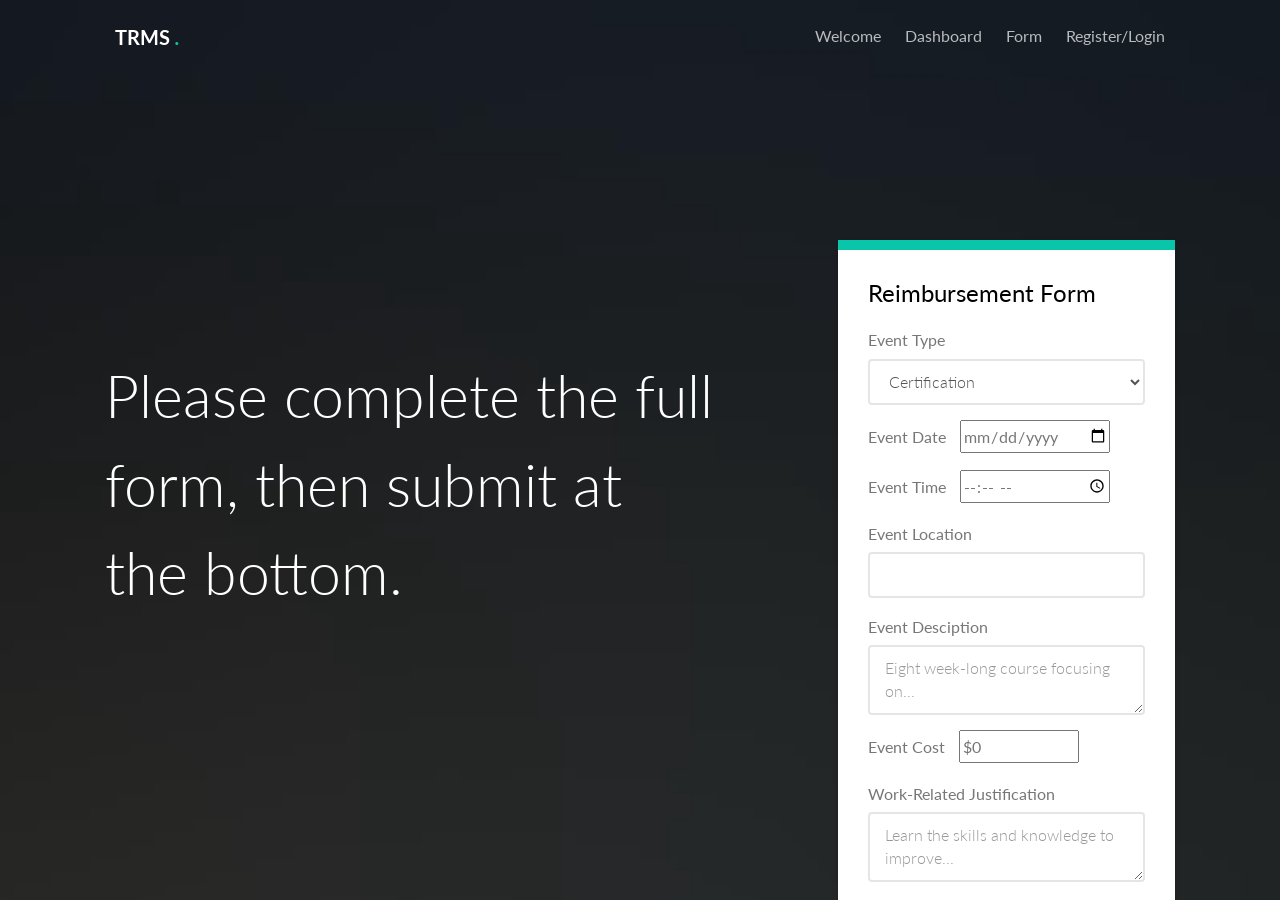
==== commit 96c03e47: "Dashboard HTML" ====
--- a/src/webapp/form.html
+++ b/src/webapp/form.html
@@ -53,7 +53,7 @@
                     <div class="col-xs-8 text-right menu-1">
                         <ul>
                             <li><a href="index.html">Welcome</a></li>
-                            <li><a href="destination.html">Dashboard</a></li>
+                            <li><a href="dashboard.html">Dashboard</a></li>
                             <li><a href="form.html">Form</a></li>
                             <li><a href="login.html">Register/Login</a></li>
                         </ul>
@@ -63,7 +63,7 @@
             </div>
         </nav>
 
-        <header id="gtco-header" class="gtco-cover gtco-cover-md" role="banner">
+        <header id="gtco-header" class="gtco-cover gtco-cover-md" role="banner" style="background-image: url(images/img_6.jpg)">
             <div class="overlay"></div>
             <div class="gtco-container">
                 <div class="row">
@@ -75,15 +75,14 @@
                             <div class="col-md-4 col-md-push-1 animate-box" data-animate-effect="fadeInRight">
                                 <div class="form-wrap">
                                     <div class="tab">
-
                                         <div class="tab-content">
                                             <div class="tab-content-inner active" data-content="signup">
                                                 <h3>Reimbursement Form</h3>
-                                                <form id="reimbursementForm" action="#">
+                                                <form id="reimbursementForm" method="POST">
                                                     <div class="row form-group">
                                                         <div class="col-md-12">
                                                             <label for="eventType">Event Type</label>
-                                                            <select name="events" id="eventType" class="form-control">
+                                                            <select name="eventType" id="eventType" class="form-control">
                                                                 <option value="certify">Certification</option>
                                                                 <option value="prep">Certification Preparation Classes
                                                                 </option>
@@ -97,7 +96,7 @@
                                                     <div class="row form-group">
                                                         <div class="col-md-12">
                                                             <label for="date">Event Date</label>
-                                                            <input type="date" id="date"
+                                                            <input type="date" name="date" id="date"
                                                                 style="margin-left: 10px; width: 150px;" required>
                                                             <script>
                                                                 date.min = new Date().toISOString().split("T")[0];
@@ -107,14 +106,14 @@
                                                     <div class="row form-group">
                                                         <div class="col-md-12">
                                                             <label for="time">Event Time</label>
-                                                            <input type="time" id="time"
+                                                            <input type="time" name="time" id="time"
                                                                 style="margin-left: 10px; width: 150px;" required>
                                                         </div>
                                                     </div>
                                                     <div class="row form-group">
                                                         <div class="col-md-12">
                                                             <label for="location">Event Location</label>
-                                                            <input type="text" id="location" maxlength="500"
+                                                            <input type="text" name="location" id="location" maxlength="500"
                                                                 class="form-control" required>
                                                         </div>
                                                     </div>
@@ -123,14 +122,14 @@
                                                             <label for="description">Event Desciption</label>
                                                             <textarea id="description"
                                                                 placeholder="Eight week-long course focusing on..."
-                                                                style="resize: vertical;" maxlength="500"
+                                                                style="resize: vertical;" maxlength="500" name="description"
                                                                 class="form-control" required></textarea>
                                                         </div>
                                                     </div>
                                                     <div class="row form-group">
                                                         <div class="col-md-12">
                                                             <label for="cost">Event Cost</label>
-                                                            <input type="number" id="cost" placeholder="$0" min="0"
+                                                            <input type="number" name="cost" id="cost" placeholder="$0" min="0"
                                                                 onchange="estimateCost()"
                                                                 style="margin-left: 10px; width: 120px;" required />
                                                             <label id="estimate"></label>
@@ -141,7 +140,7 @@
                                                             <label for="justify">Work-Related Justification</label>
                                                             <textarea id="justify"
                                                                 placeholder="Learn the skills and knowledge to improve..."
-                                                                style="resize: vertical;" maxlength="300"
+                                                                style="resize: vertical;" maxlength="300" name="justify"
                                                                 class="form-control" required></textarea>
                                                         </div>
                                                     </div>
@@ -150,7 +149,7 @@
                                                             <label for="gradeFormat">Grading Format</label>
                                                             <textarea id="gradeFormat"
                                                                 placeholder="Passing grade is 80%... &#10Grade is pass/fail..."
-                                                                style="resize: vertical;" maxlength="100"
+                                                                style="resize: vertical;" maxlength="100" name="gradeFormat"
                                                                 class="form-control" required></textarea>
                                                         </div>
                                                     </div>
@@ -159,22 +158,22 @@
                                                             <label for="missed">Amount of Work Missed</label>
                                                             <textarea id="missed"
                                                                 placeholder="Four days... &#10Every Tuesday for two hours..."
-                                                                style="resize: vertical;" maxlength="100"
+                                                                style="resize: vertical;" maxlength="100" name="missed"
                                                                 class="form-control"></textarea>
                                                         </div>
                                                     </div>
                                                     <div class="row form-group">
                                                         <div class="col-md-12">
                                                             <label for="file">Event Attachment</label>
-                                                            <input type="file" id="eventFile" accept=".pdf, .png, .jpeg, .txt, .doc">
+                                                            <input type="file" name="eventFile" id="eventFile" accept=".pdf, .png, .jpeg, .txt, .doc">
                                                         </div>
                                                     </div>
                                                     <div class="row form-group">
                                                             <div class="col-md-12">
                                                                 <label for="file">Attach Approvals</label>
-                                                                <input type="file" id="file" accept=".msg">
+                                                                <input type="file" name="approveFile" id="approveFile" accept=".msg">
                                                                 <label for="approval">Approval Type</label>
-                                                                <select id="approval" class="form-control">
+                                                                <select name="approval" id="approval" class="form-control">
                                                                     <option value="sup">Supervisor</option>
                                                                     <option value="dept">Department Head</option>
                                                                     <option value="benco">Benefit Coordinator</option>
